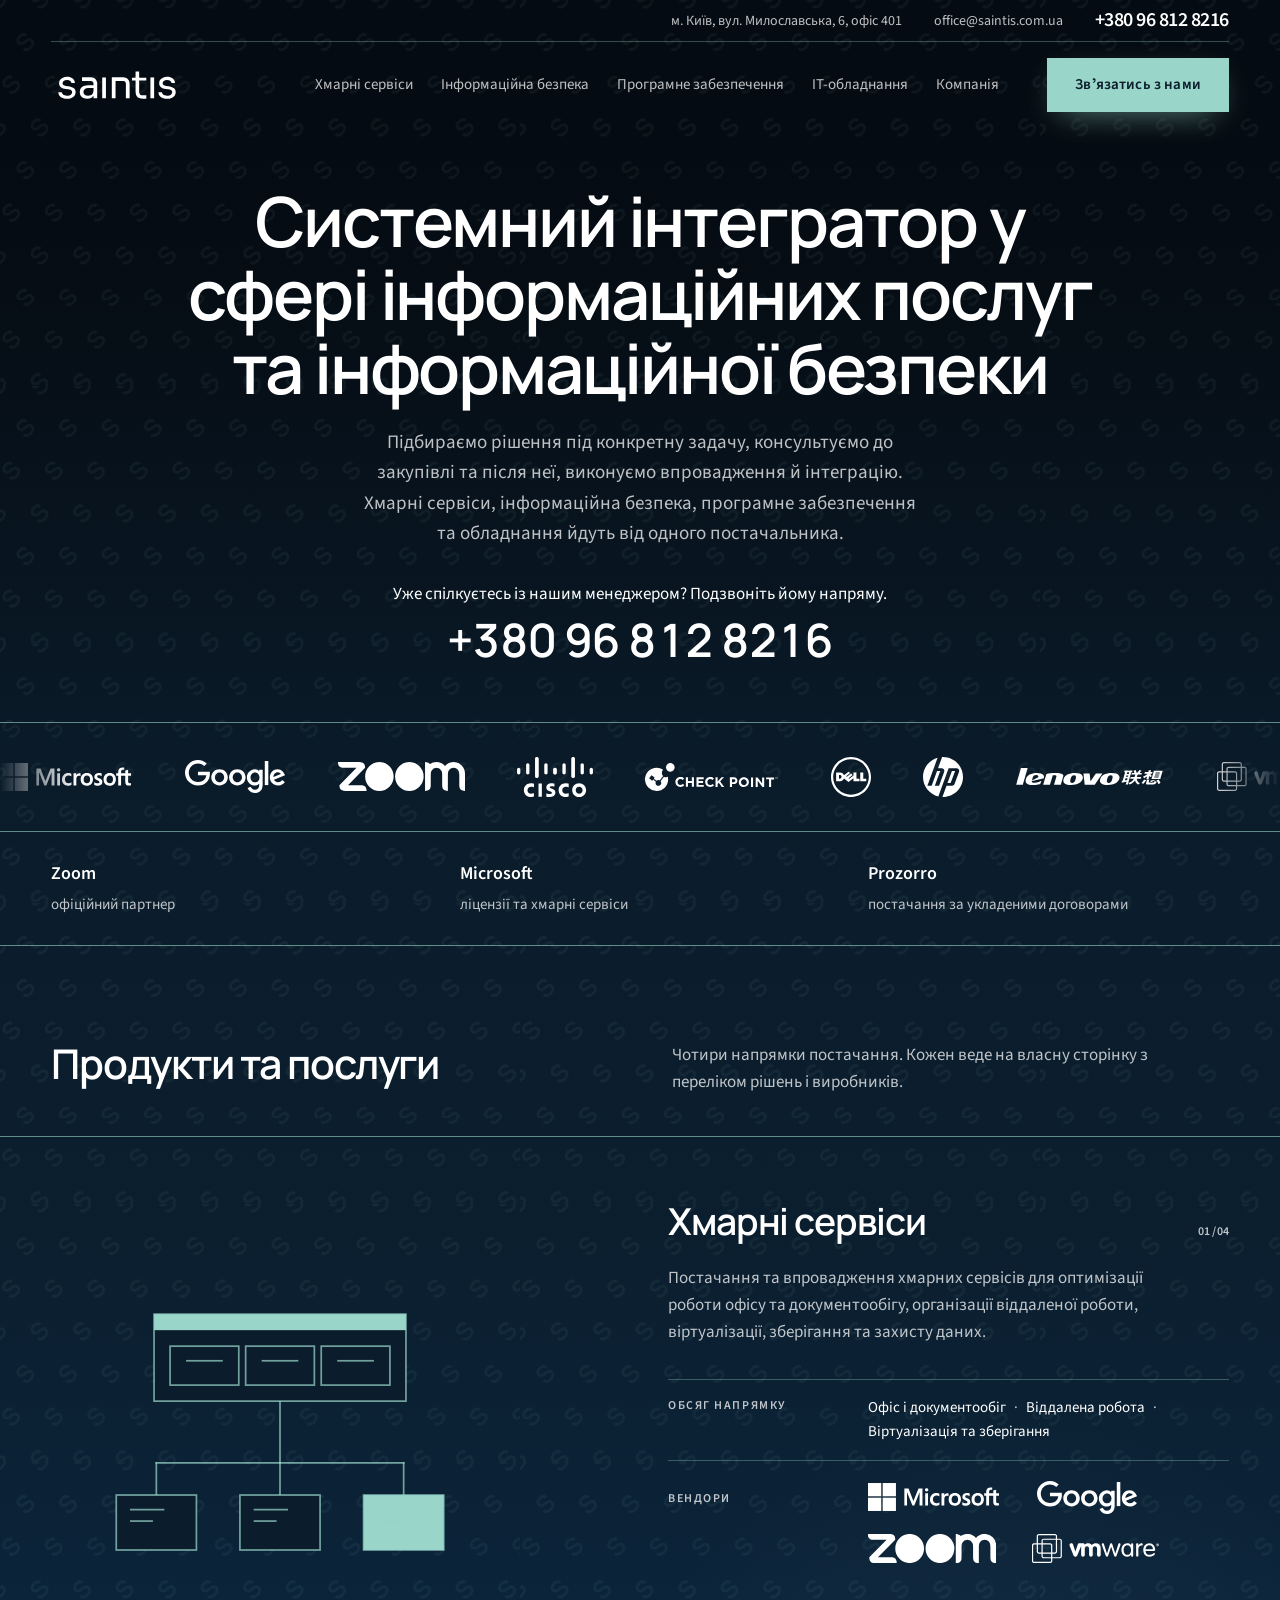
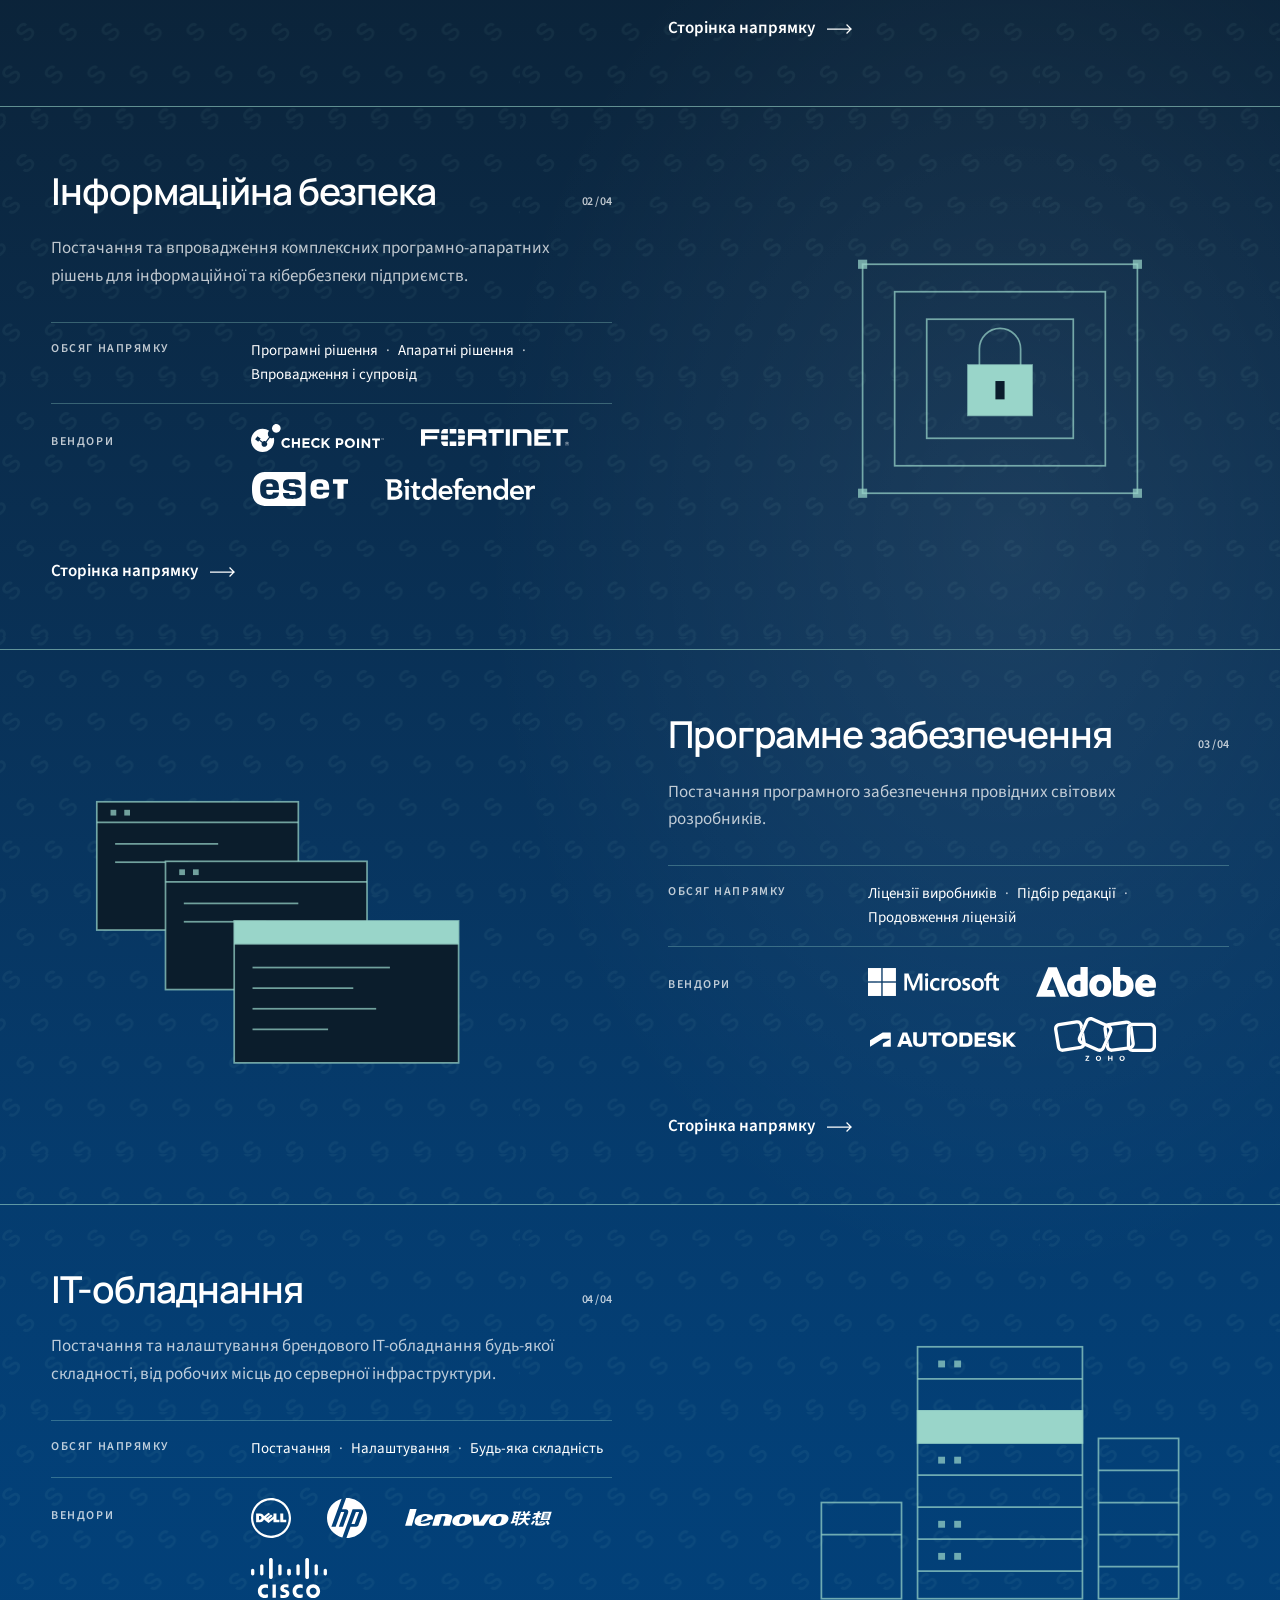
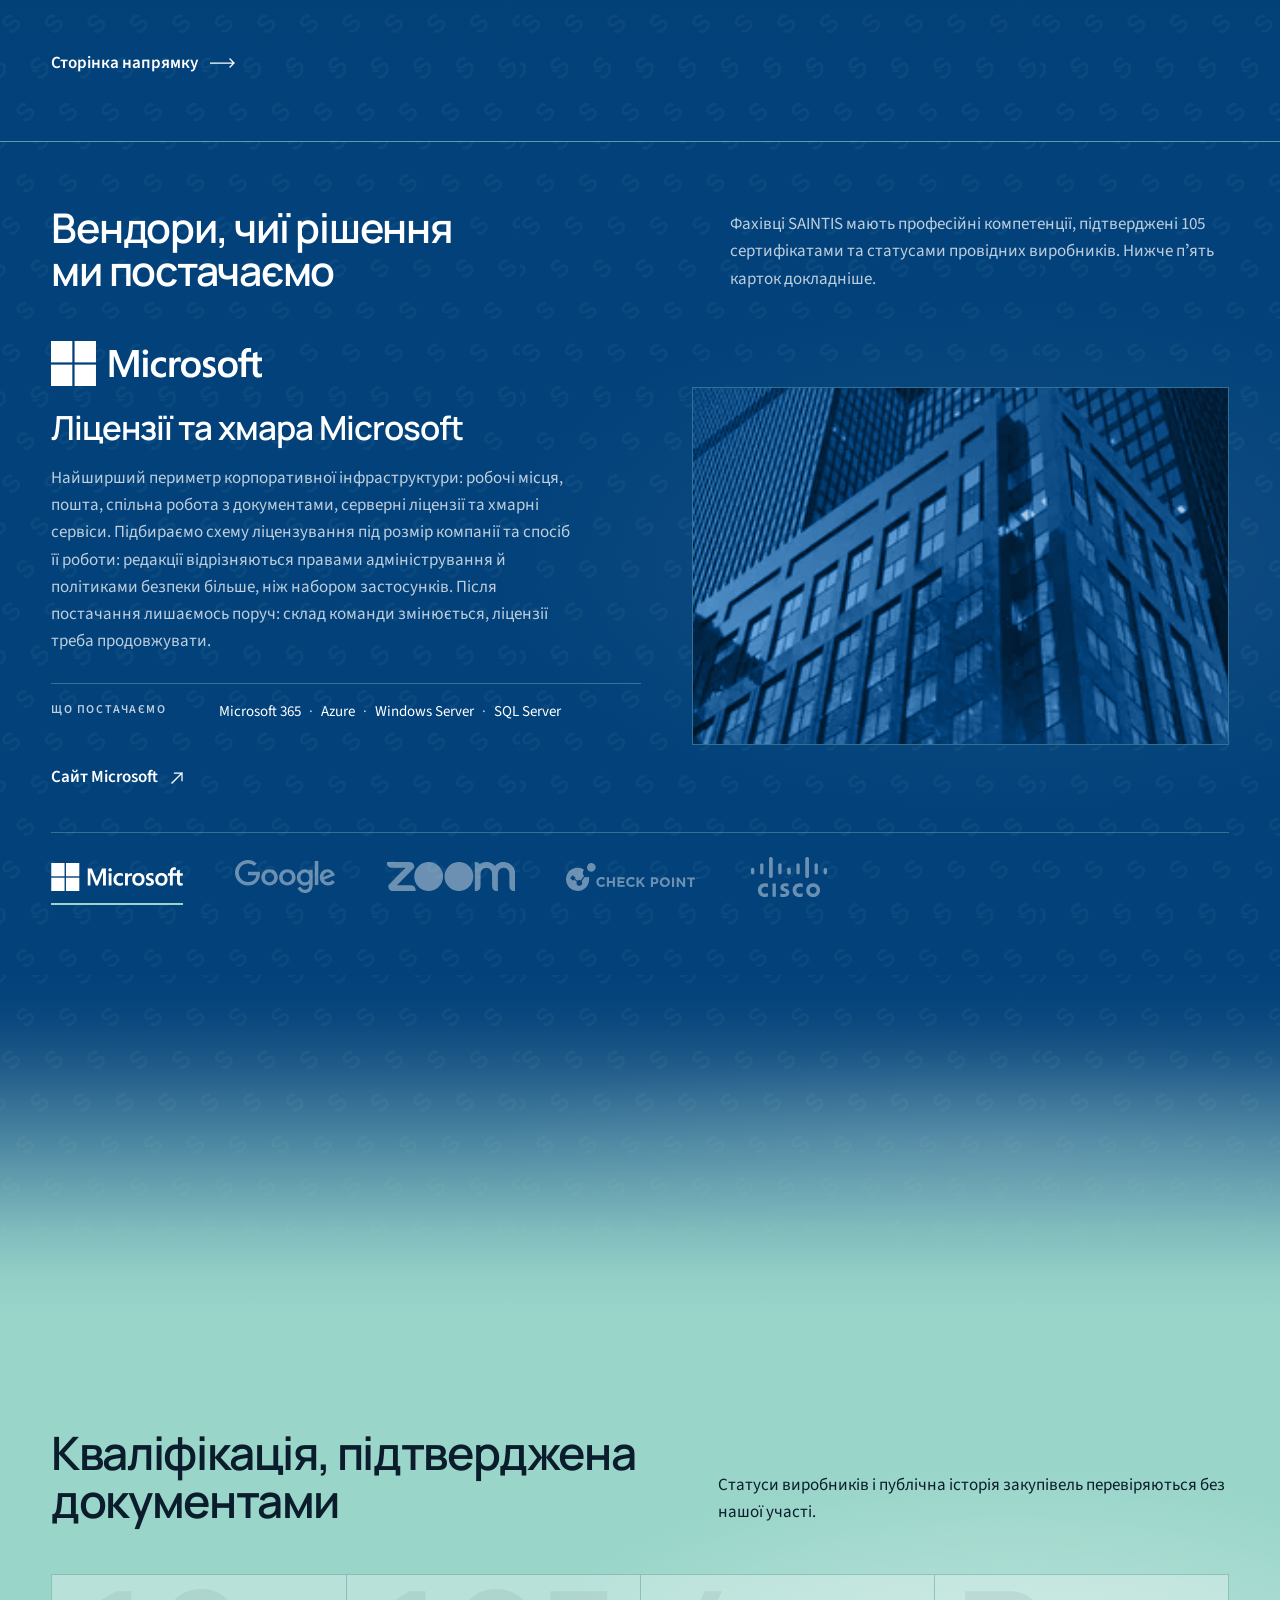
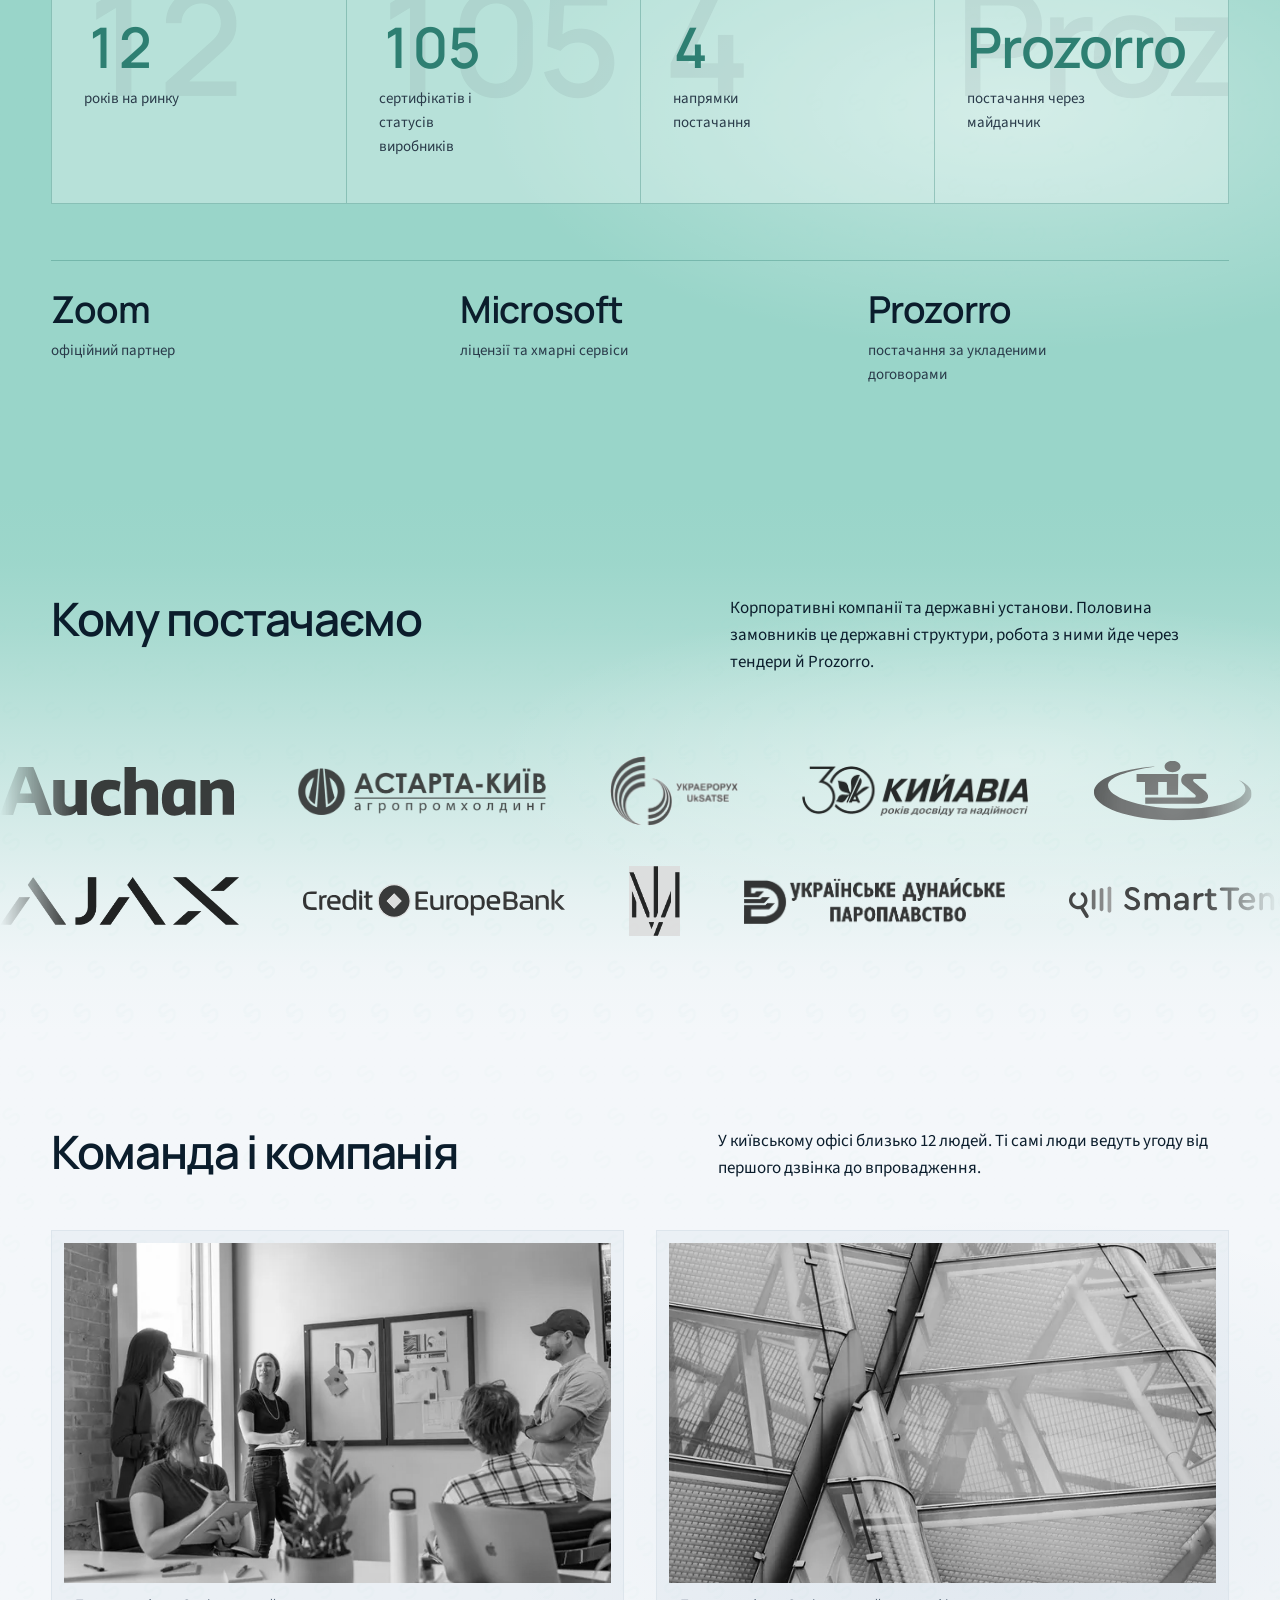
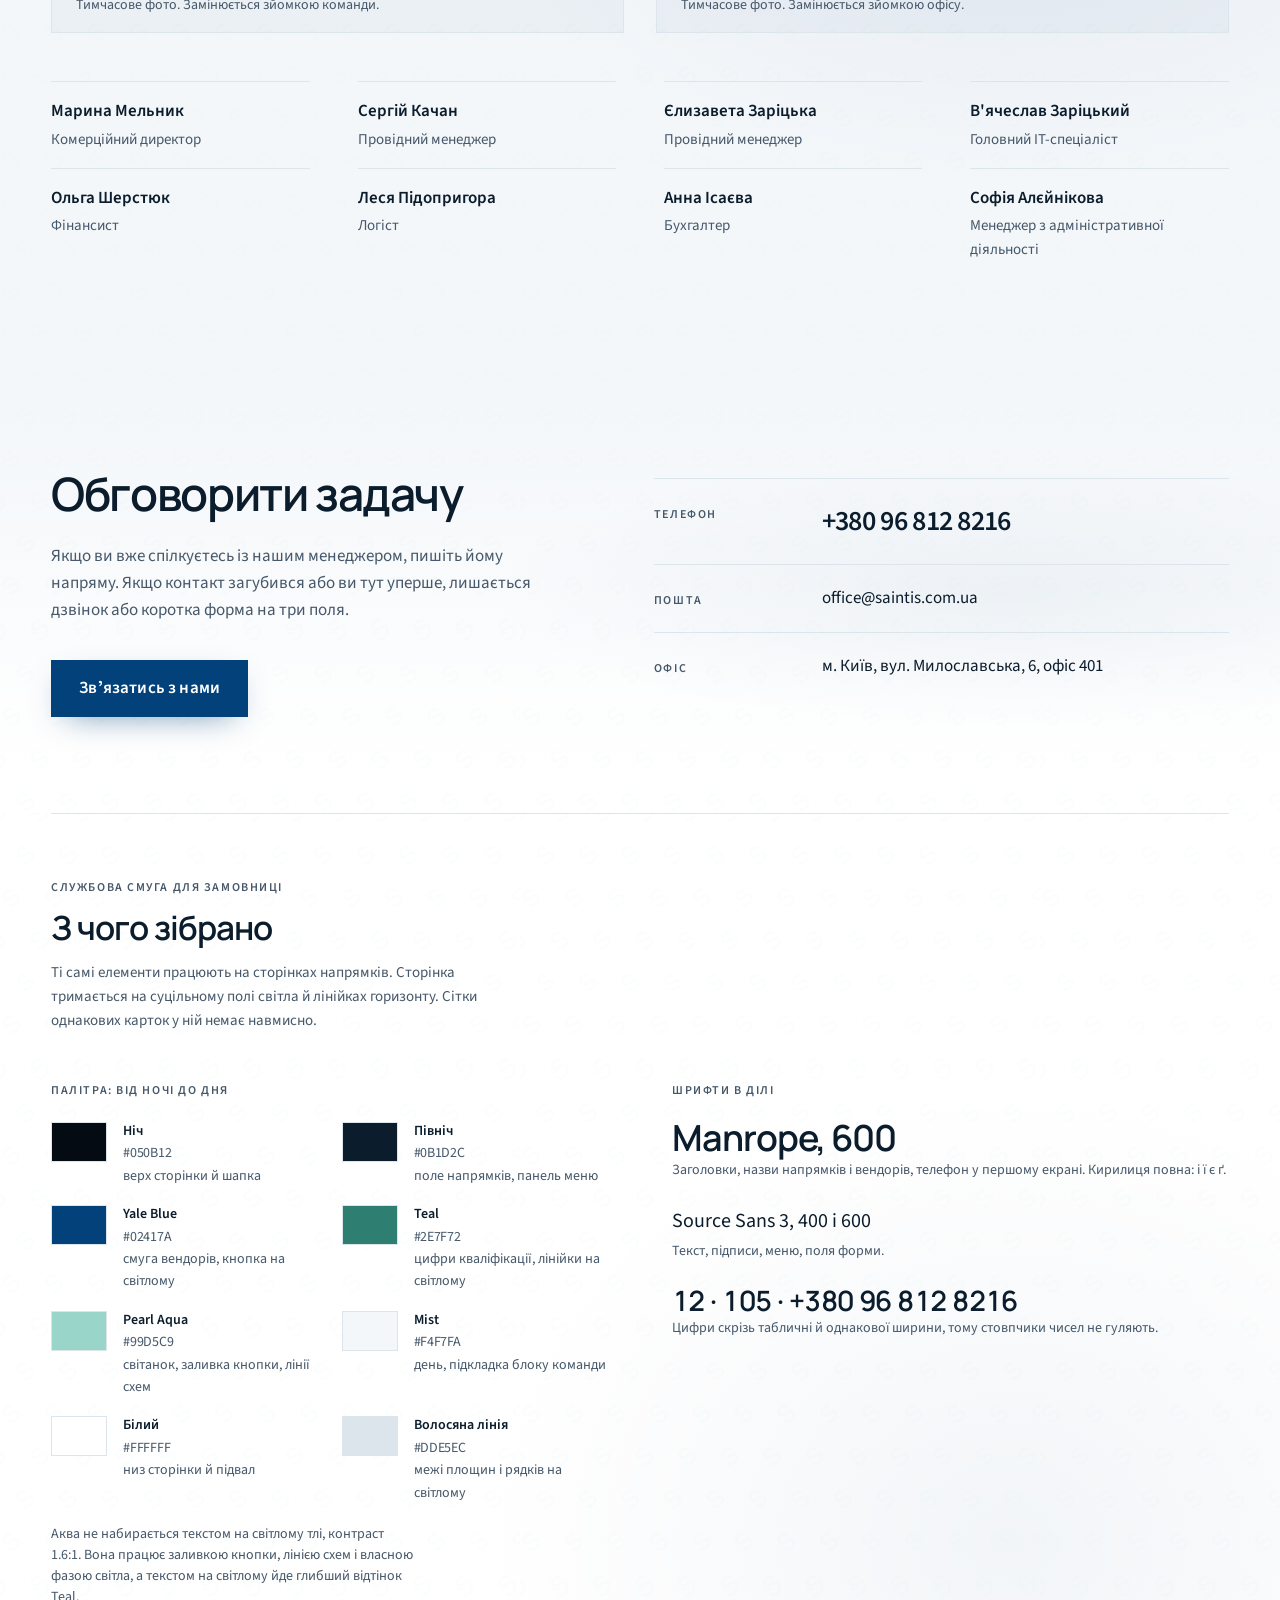
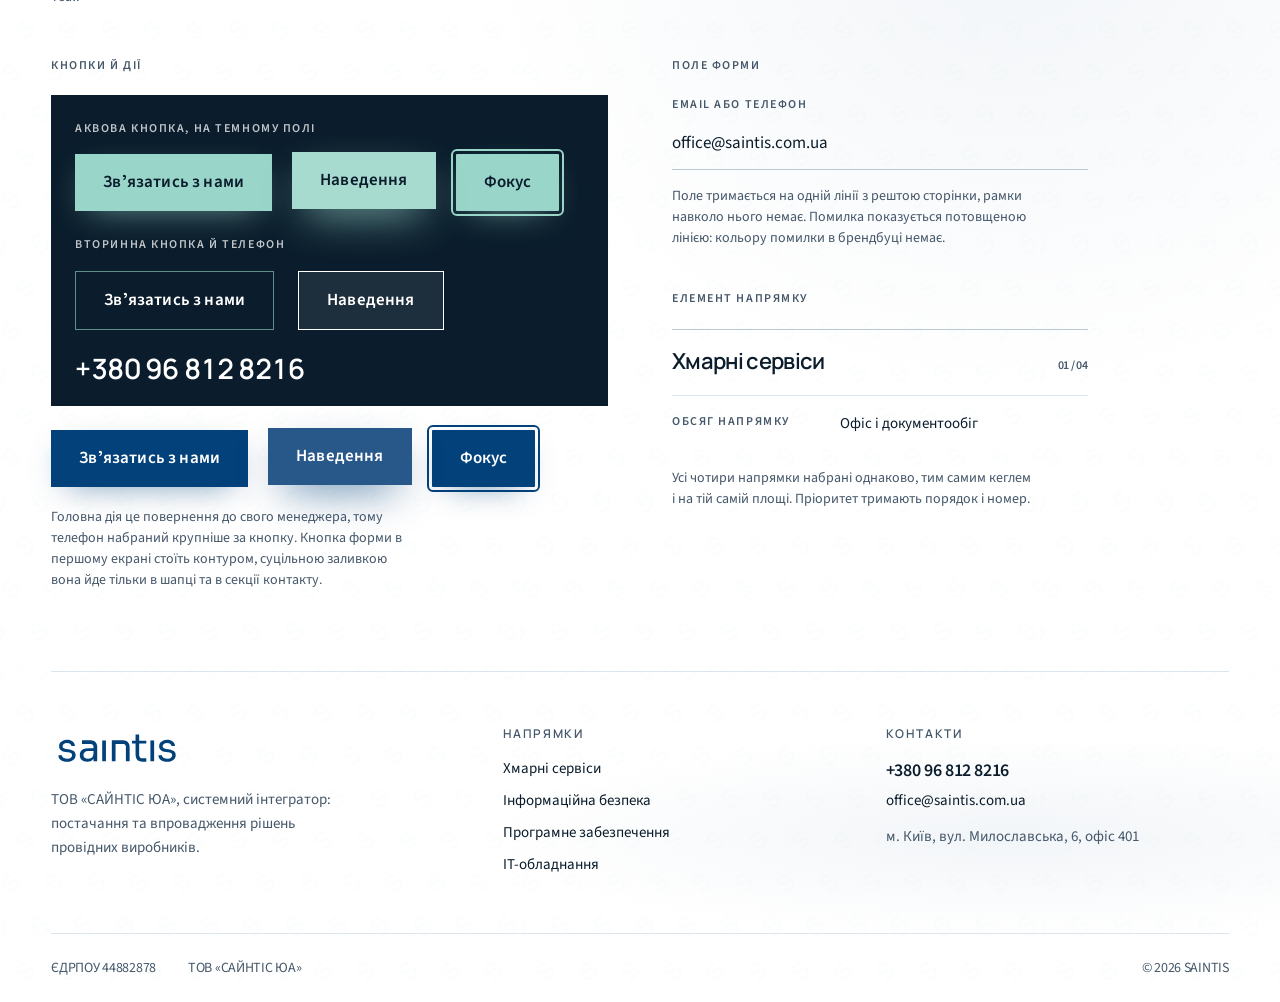
==== v10/index.html @ eee4a43c "Макети головної SAINTIS для узгодження Сторінка вибору /variants/ і три макети, на які вона посилаєт" ====
<!DOCTYPE html><html lang="uk"><head><meta charset="utf-8"><meta name="viewport" content="width=device-width, initial-scale=1"><meta name="robots" content="noindex" /><title>Системний інтегратор SAINTIS, Київ</title><meta name="description" content="ТОВ «САЙНТІС ЮА», Київ: хмарні сервіси, інформаційна безпека, програмне забезпечення та ІТ-обладнання. 12 років на ринку, 105 сертифікатів і статусів виробників."><link rel="icon" href="/_astro/icon-tile.CX155H_2.png"><meta property="og:title" content="Системний інтегратор SAINTIS, Київ"><meta property="og:description" content="ТОВ «САЙНТІС ЮА», Київ: хмарні сервіси, інформаційна безпека, програмне забезпечення та ІТ-обладнання. 12 років на ринку, 105 сертифікатів і статусів виробників."><meta property="og:locale" content="uk_UA"><link rel="preconnect" href="https://fonts.googleapis.com"><link rel="preconnect" href="https://fonts.gstatic.com" crossorigin><link rel="stylesheet" href="https://fonts.googleapis.com/css2?family=Manrope:wght@400;600&family=Source+Sans+3:wght@400;600&display=swap"><link rel="stylesheet" href="/_astro/global.0gzCQnPe.css"><link rel="stylesheet" href="/_astro/index.CVCF7SFf.css"></head><body><!--
      THESIS: A supplier page that is verified rather than sold to. One seamless
      light field runs night to day down the whole document; it refuses the
      centred SaaS hero, the icon-card grid and every section background.
      OWN-WORLD: Brandbook only. Yale Blue #02417A and Pearl Aqua #99D5C9 ramped
      through navy #0B1D2C, teal #2E7F72, mist #F4F7FA to white. Content may sit
      on a plane, a region of slightly different light edged by a hairline; no
      radii, no drop shadows, nothing floating above the field, never a grid of
      equal cards. Horizon rules and planes are the only structure; aqua carries
      text only on navy. Manrope display, Source Sans 3 text, tabular figures.
      STORY: A tender buyer arrives already suspicious, reads what the company is
      accredited for, sees four directions, and calls or writes.
      FIRST VIEWPORT: Contact strip, then logo/nav/CTA. Headline left in normal
      case; accreditations set as text lines right where a subheadline would sit.
      The night phase closes on a horizon rule carrying 12 / 105 / Київ.
      FORM: cyclorama-dawn, a dealt challenger chosen over assigned grounded
      candidate 5; seed key ab10434d.
      FINISH: unreviewed and undocumented is unfinished; this build ends with the finish review, the verdict, and DESIGN.md
    --><a href="#main" class="sr-only focus:not-sr-only focus:absolute focus:z-50 focus:m-4 focus:bg-aqua focus:px-4 focus:py-2 focus:text-night-1">Перейти до вмісту</a><header class="phase phase-dark relative z-50" style="--from:#050b12;--to:#050b12;--air:transparent"><div class="shell"><div class="flex flex-wrap items-center justify-end gap-x-8 gap-y-1 py-2 text-sm" style="border-bottom:1px solid var(--rule)"><span class="hidden text-[color:var(--dim)] sm:inline">м. Київ, вул. Милославська, 6, офіс 401</span><a href="mailto:office@saintis.com.ua" class="text-[color:var(--dim)] hover:text-white">office@saintis.com.ua</a><a href="tel:+380968128216" class="num text-[1.25rem] leading-tight font-semibold tracking-tight hover:text-aqua">+380 96 812 8216</a></div><div class="flex flex-wrap items-center gap-x-6 py-4"><a href="/" class="order-1 block w-[132px] shrink-0 text-white" aria-label="SAINTIS, на головну"><?xml version="1.0" encoding="utf-8"?>
<!-- Generator: Adobe Illustrator 23.1.0, SVG Export Plug-In . SVG Version: 6.00 Build 0)  -->
<svg version="1.1" id="Слой_1" xmlns="http://www.w3.org/2000/svg" xmlns:xlink="http://www.w3.org/1999/xlink" x="0px" y="0px"
	 viewBox="0 0 566.9 173.2" style="enable-background:new 0 0 566.9 173.2;" xml:space="preserve">
<style type="text/css">
	.st0{fill:currentColor;}
</style>
<g>
	<g>
		<path class="st0" d="M68.6,145.4c-11.7,0-20.7-2.5-27.1-7.5c-6.4-5-9.7-11.8-9.9-20.5h15c0.2,3.4,2,6.7,5.3,9.8
			c3.3,3.1,8.9,4.6,16.8,4.6c7.1,0,12.6-1.4,16.4-4.3c3.8-2.8,5.7-6.3,5.7-10.4c0-3.7-1.4-6.5-4.2-8.6c-2.8-2.1-7.3-3.4-13.5-4.1
			l-9.7-1c-8.5-0.9-15.4-3.4-20.7-7.6c-5.3-4.2-8-10-8-17.6c0-5.7,1.4-10.5,4.3-14.6c2.9-4.1,6.9-7.2,12-9.3C56,52,61.9,51,68.6,51
			c10,0,18.1,2.2,24.4,6.7c6.2,4.5,9.5,11.1,9.7,19.9h-15c-0.1-3.6-1.8-6.6-4.9-9.1s-7.9-3.8-14.1-3.8s-11,1.3-14.2,3.8
			c-3.2,2.6-4.8,5.8-4.8,9.7c0,3.3,1.1,6,3.4,8c2.3,2,6,3.3,11.3,3.8l9.7,1c9.6,1,17.2,3.6,23,7.9c5.8,4.3,8.7,10.3,8.7,18.1
			c0,5.6-1.6,10.5-4.8,14.8c-3.2,4.3-7.5,7.6-13.1,10S75.8,145.4,68.6,145.4z"/>
		<polygon class="st0" points="219.9,142.7 219.9,66.3 219.9,53.6 235.9,53.6 235.9,66.3 235.9,142.7 		"/>
		<path class="st0" d="M409.3,66.5v-12h-30.7v-27h-15.4v27h-15.4v12h15.4v46.7c0,7.9,1.3,14.2,3.9,18.8c2.6,4.6,6.3,7.9,11.2,9.8
			c4.8,1.9,10.6,2.8,17.3,2.8h13.7v-14.3h-15.7c-4.8,0-8.5-1.3-11.1-3.9c-2.6-2.6-3.9-6.3-3.9-11.1V66.5H409.3z"/>
		<path class="st0" d="M426.9,53.4v89.4h16V53.4H426.9z"/>
		<path class="st0" d="M498.4,145.4c-11.7,0-20.7-2.5-27.1-7.5c-6.4-5-9.7-11.8-9.9-20.5h15c0.2,3.4,2,6.7,5.3,9.8
			c3.3,3.1,8.9,4.6,16.8,4.6c7.1,0,12.6-1.4,16.4-4.3c3.8-2.8,5.7-6.3,5.7-10.4c0-3.7-1.4-6.5-4.2-8.6c-2.8-2.1-7.3-3.4-13.5-4.1
			l-9.7-1c-8.5-0.9-15.4-3.4-20.7-7.6c-5.3-4.2-8-10-8-17.6c0-5.7,1.4-10.5,4.3-14.6c2.9-4.1,6.9-7.2,12-9.3
			c5.1-2.2,11-3.3,17.7-3.3c10,0,18.1,2.2,24.4,6.7c6.2,4.5,9.5,11.1,9.7,19.9h-15c-0.1-3.6-1.8-6.6-4.9-9.1
			c-3.2-2.5-7.9-3.8-14.1-3.8c-6.2,0-11,1.3-14.2,3.8c-3.2,2.6-4.8,5.8-4.8,9.7c0,3.3,1.1,6,3.4,8c2.3,2,6,3.3,11.3,3.8l9.7,1
			c9.6,1,17.2,3.6,23,7.9c5.8,4.3,8.7,10.3,8.7,18.1c0,5.6-1.6,10.5-4.8,14.8c-3.2,4.3-7.5,7.6-13.1,10
			C512,144.2,505.6,145.4,498.4,145.4z"/>
		<path class="st0" d="M337.5,142.8L337.5,142.8l-15.9,0V79.9c0-0.4-0.1-0.7-0.1-1.1c-0.7-3-2-5.6-4-7.5c-0.1-0.1-0.2-0.2-0.3-0.3
			c-0.2-0.2-0.5-0.4-0.7-0.5c-1.7-1.1-3.8-1.8-6.1-1.8h-33.1v18.5c-0.1,0.7-0.1,1.5-0.1,2.3v53.2h-16V53.6h0l0,0c0,0,0.1,0,0.1,0
			v-0.7h26.5c5.3-0.1,9.6-0.2,10.5-0.2c2.3,0,4.5,0.1,6.5,0.2h5.7c14.9,0,27.1,12.1,27.1,27.1V84c0,0.8,0.1,1.5,0.1,2.4v56.4v0
			H337.5z"/>
		<path class="st0" d="M171.4,52.8h-38.2v15.9h38.2c6.1,0,11.1,5,11.1,11.1v7.4H160c-7.7,0-14.2,1.1-19.7,3.3
			c-5.5,2.2-9.6,5.4-12.4,9.6c-2.8,4.2-4.3,9.5-4.3,15.9c0,6.1,1.3,11.3,3.9,15.7c2.6,4.3,6.3,7.7,11.2,9.9
			c4.8,2.3,10.6,3.4,17.3,3.4c6.2,0,11.5-1.1,15.9-3.3c4.4-2.2,7.8-5.5,10.3-9.8c0.1-0.2,0.2-0.5,0.3-0.7v11.5h15.9V79.9
			C198.5,65,186.4,52.8,171.4,52.8z M182.5,109.7c-0.2,5.8-1.5,10.3-3.8,13.6c-2.3,3.3-5.1,5.6-8.6,7c-3.5,1.4-7.1,2.1-10.8,2.1
			c-6.4,0-11.4-1.5-14.8-4.5c-3.5-3-5.2-7-5.2-11.9c0-4.9,1.7-8.9,5.2-12c3.4-3.1,8.4-4.7,14.8-4.7h23.3v10.5L182.5,109.7z"/>
	</g>
</g>
</svg>
</a><nav class="navrow order-4 hidden basis-full pt-4 sm:block xl:order-2 xl:ml-auto xl:basis-auto xl:pt-0" aria-label="Основна навігація"><ul class="flex items-center gap-4 text-[0.9375rem] md:gap-7"><li><a href="/hmarni-servisy" class="whitespace-nowrap text-[color:var(--dim)] hover:text-white">Хмарні сервіси</a></li><li><a href="/informatsiina-bezpeka" class="whitespace-nowrap text-[color:var(--dim)] hover:text-white">Інформаційна безпека</a></li><li><a href="/programne-zabezpechennia" class="whitespace-nowrap text-[color:var(--dim)] hover:text-white">Програмне забезпечення</a></li><li><a href="/it-obladnannia" class="whitespace-nowrap text-[color:var(--dim)] hover:text-white">ІТ-обладнання</a></li><li><a href="/kompaniia" class="whitespace-nowrap text-[color:var(--dim)] hover:text-white">Компанія</a></li></ul></nav><button type="button" class="cta cta-aqua order-2 ml-auto hidden text-[0.9375rem] sm:inline-flex xl:order-3 xl:ml-6" data-open-request>Звʼязатись з нами</button><details class="menu order-3 ml-auto sm:hidden"><summary class="flex cursor-pointer list-none items-center gap-2.5 py-2 pl-3 font-semibold [&amp;::-webkit-details-marker]:hidden"><span class="menu-label">Меню</span><svg width="18" height="14" viewBox="0 0 18 14" fill="none" aria-hidden="true"><path class="menu-bar-1" d="M0 1.5h18" stroke="currentColor" stroke-width="1.5"></path><path class="menu-bar-2" d="M0 7h18" stroke="currentColor" stroke-width="1.5"></path><path class="menu-bar-3" d="M0 12.5h18" stroke="currentColor" stroke-width="1.5"></path></svg></summary><div class="menu-panel"><div class="horizon"></div><div class="shell"><ul><li><a href="/hmarni-servisy" class="rule-top block py-4 text-[1.0625rem] font-semibold hover:text-aqua">Хмарні сервіси</a></li><li><a href="/informatsiina-bezpeka" class="rule-top block py-4 text-[1.0625rem] font-semibold hover:text-aqua">Інформаційна безпека</a></li><li><a href="/programne-zabezpechennia" class="rule-top block py-4 text-[1.0625rem] font-semibold hover:text-aqua">Програмне забезпечення</a></li><li><a href="/it-obladnannia" class="rule-top block py-4 text-[1.0625rem] font-semibold hover:text-aqua">ІТ-обладнання</a></li><li><a href="/kompaniia" class="rule-top block py-4 text-[1.0625rem] font-semibold hover:text-aqua">Компанія</a></li></ul><div class="rule-top mt-2 flex flex-col gap-4 pt-6 pb-8"><button type="button" class="cta cta-aqua justify-center" data-open-request>Звʼязатись з нами</button><a href="tel:+380968128216" class="num text-center text-lg font-semibold">+380 96 812 8216</a></div></div></div></details></div></div></header><main id="main"><section class="phase phase-dark" style="--from:#050b12;--to:#0b1d2c;--air:transparent"><div class="shell"><div class="mx-auto max-w-[62rem] pt-12 pb-12 text-center md:pt-14 md:pb-14"><h1 class="text-[clamp(1.875rem,5.4vw,4.5rem)]">Системний інтегратор у сфері інформаційних послуг та інформаційної безпеки</h1><p class="mx-auto mt-6 max-w-[62ch] text-[1.0625rem] text-[color:var(--dim)] md:text-[1.1875rem]">Підбираємо рішення під конкретну задачу, консультуємо до закупівлі та після неї, виконуємо впровадження й інтеграцію. Хмарні сервіси, інформаційна безпека, програмне забезпечення та обладнання йдуть від одного постачальника.</p><div class="mt-8"><p class="text-[1.0625rem]">Уже спілкуєтесь із нашим менеджером? Подзвоніть йому напряму.</p><a href="tel:+380968128216" class="num display mt-2 inline-block text-[clamp(1.75rem,3.6vw,2.875rem)] hover:text-aqua">+380 96 812 8216</a></div></div></div><div><div class="horizon"></div><div class="strip py-7 md:py-8" style="--drift:265s;--strip-gap:3.25rem" aria-label="Вендори, з якими працюємо"><div class="strip-track"><div class="strip-group"><span class="logo" style="--src:url('/vendors/microsoft.svg');--h:28.1;--r:4.69" role="img" aria-label="Microsoft"></span><span class="logo" style="--src:url('/vendors/google.svg');--h:33.5;--r:3.04" role="img" aria-label="Google"></span><span class="logo" style="--src:url('/vendors/zoom.svg');--h:28.7;--r:4.45" role="img" aria-label="Zoom"></span><span class="logo" style="--src:url('/vendors/cisco.svg');--h:40;--r:1.9" role="img" aria-label="Cisco"></span><span class="logo" style="--src:url('/vendors/checkpoint.svg');--h:28;--r:4.76" role="img" aria-label="Check Point"></span><span class="logo" style="--src:url('/vendors/dell.svg');--h:40;--r:1" role="img" aria-label="Dell"></span><span class="logo" style="--src:url('/vendors/hp.svg');--h:40;--r:1" role="img" aria-label="HP"></span><span class="logo" style="--src:url('/vendors/lenovo.svg');--h:17.4;--r:8.62" role="img" aria-label="Lenovo"></span><span class="logo" style="--src:url('/vendors/vmware.svg');--h:28.9;--r:4.39" role="img" aria-label="VMware"></span><span class="logo" style="--src:url('/vendors/fortinet.svg');--h:17.2;--r:8.72" role="img" aria-label="Fortinet"></span><span class="logo" style="--src:url('/vendors/eset.svg');--h:34.5;--r:2.83" role="img" aria-label="ESET"></span><span class="logo" style="--src:url('/vendors/veeam.svg');--h:26.3;--r:5.58" role="img" aria-label="Veeam"></span><span class="logo" style="--src:url('/vendors/acronis.svg');--h:27.6;--r:4.92" role="img" aria-label="Acronis"></span><span class="logo" style="--src:url('/vendors/adobe.svg');--h:30;--r:4" role="img" aria-label="Adobe"></span><span class="logo" style="--src:url('/vendors/autodesk.svg');--h:15.4;--r:9.74" role="img" aria-label="Autodesk"></span><span class="logo" style="--src:url('/vendors/bitdefender.svg');--h:22;--r:6.81" role="img" aria-label="Bitdefender"></span><span class="logo" style="--src:url('/vendors/trellix.svg');--h:30;--r:3.99" role="img" aria-label="Trellix"></span><span class="logo" style="--src:url('/vendors/splunk.svg');--h:32.1;--r:3.37" role="img" aria-label="Splunk"></span><span class="logo" style="--src:url('/vendors/tenable.svg');--h:28.4;--r:4.57" role="img" aria-label="Tenable"></span><span class="logo" style="--src:url('/vendors/thales.svg');--h:17.8;--r:8.43" role="img" aria-label="Thales"></span><span class="logo" style="--src:url('/vendors/symantec.svg');--h:30.9;--r:3.71" role="img" aria-label="Symantec"></span><span class="logo" style="--src:url('/vendors/veritas.svg');--h:27.2;--r:5.1" role="img" aria-label="Veritas"></span><span class="logo" style="--src:url('/vendors/teamviewer.svg');--h:20.1;--r:7.46" role="img" aria-label="TeamViewer"></span><span class="logo" style="--src:url('/vendors/zoho.svg');--h:44;--r:2.33" role="img" aria-label="Zoho"></span><span class="logo" style="--src:url('/vendors/safetica.svg');--h:28.9;--r:4.38" role="img" aria-label="Safetica"></span><span class="logo" style="--src:url('/vendors/fudo.svg');--h:30.6;--r:3.81" role="img" aria-label="Fudo Security"></span><span class="logo" style="--src:url('/vendors/fidelis.svg');--h:39.9;--r:1.96" role="img" aria-label="Fidelis Cybersecurity"></span><span class="logo" style="--src:url('/vendors/watchguard.svg');--h:31.7;--r:3.48" role="img" aria-label="WatchGuard"></span><span class="logo" style="--src:url('/vendors/soti.svg');--h:29.4;--r:4.21" role="img" aria-label="SOTI"></span><span class="logo" style="--src:url('/vendors/gfi.svg');--h:20.1;--r:7.48" role="img" aria-label="GFI"></span><span class="logo" style="--src:url('/vendors/pipedrive.svg');--h:28.9;--r:4.4" role="img" aria-label="Pipedrive"></span><span class="logo" style="--src:url('/vendors/epson.svg');--h:29.6;--r:4.15" role="img" aria-label="Epson"></span><span class="logo" style="--src:url('/vendors/zimbra.png');--h:28.3;--r:4.61" role="img" aria-label="Zimbra"></span><span class="logo" style="--src:url('/vendors/h3c.png');--h:30.4;--r:3.87" role="img" aria-label="H3C"></span></div><div class="strip-group" aria-hidden="true"><span class="logo" style="--src:url('/vendors/microsoft.svg');--h:28.1;--r:4.69" role="img" aria-label="Microsoft"></span><span class="logo" style="--src:url('/vendors/google.svg');--h:33.5;--r:3.04" role="img" aria-label="Google"></span><span class="logo" style="--src:url('/vendors/zoom.svg');--h:28.7;--r:4.45" role="img" aria-label="Zoom"></span><span class="logo" style="--src:url('/vendors/cisco.svg');--h:40;--r:1.9" role="img" aria-label="Cisco"></span><span class="logo" style="--src:url('/vendors/checkpoint.svg');--h:28;--r:4.76" role="img" aria-label="Check Point"></span><span class="logo" style="--src:url('/vendors/dell.svg');--h:40;--r:1" role="img" aria-label="Dell"></span><span class="logo" style="--src:url('/vendors/hp.svg');--h:40;--r:1" role="img" aria-label="HP"></span><span class="logo" style="--src:url('/vendors/lenovo.svg');--h:17.4;--r:8.62" role="img" aria-label="Lenovo"></span><span class="logo" style="--src:url('/vendors/vmware.svg');--h:28.9;--r:4.39" role="img" aria-label="VMware"></span><span class="logo" style="--src:url('/vendors/fortinet.svg');--h:17.2;--r:8.72" role="img" aria-label="Fortinet"></span><span class="logo" style="--src:url('/vendors/eset.svg');--h:34.5;--r:2.83" role="img" aria-label="ESET"></span><span class="logo" style="--src:url('/vendors/veeam.svg');--h:26.3;--r:5.58" role="img" aria-label="Veeam"></span><span class="logo" style="--src:url('/vendors/acronis.svg');--h:27.6;--r:4.92" role="img" aria-label="Acronis"></span><span class="logo" style="--src:url('/vendors/adobe.svg');--h:30;--r:4" role="img" aria-label="Adobe"></span><span class="logo" style="--src:url('/vendors/autodesk.svg');--h:15.4;--r:9.74" role="img" aria-label="Autodesk"></span><span class="logo" style="--src:url('/vendors/bitdefender.svg');--h:22;--r:6.81" role="img" aria-label="Bitdefender"></span><span class="logo" style="--src:url('/vendors/trellix.svg');--h:30;--r:3.99" role="img" aria-label="Trellix"></span><span class="logo" style="--src:url('/vendors/splunk.svg');--h:32.1;--r:3.37" role="img" aria-label="Splunk"></span><span class="logo" style="--src:url('/vendors/tenable.svg');--h:28.4;--r:4.57" role="img" aria-label="Tenable"></span><span class="logo" style="--src:url('/vendors/thales.svg');--h:17.8;--r:8.43" role="img" aria-label="Thales"></span><span class="logo" style="--src:url('/vendors/symantec.svg');--h:30.9;--r:3.71" role="img" aria-label="Symantec"></span><span class="logo" style="--src:url('/vendors/veritas.svg');--h:27.2;--r:5.1" role="img" aria-label="Veritas"></span><span class="logo" style="--src:url('/vendors/teamviewer.svg');--h:20.1;--r:7.46" role="img" aria-label="TeamViewer"></span><span class="logo" style="--src:url('/vendors/zoho.svg');--h:44;--r:2.33" role="img" aria-label="Zoho"></span><span class="logo" style="--src:url('/vendors/safetica.svg');--h:28.9;--r:4.38" role="img" aria-label="Safetica"></span><span class="logo" style="--src:url('/vendors/fudo.svg');--h:30.6;--r:3.81" role="img" aria-label="Fudo Security"></span><span class="logo" style="--src:url('/vendors/fidelis.svg');--h:39.9;--r:1.96" role="img" aria-label="Fidelis Cybersecurity"></span><span class="logo" style="--src:url('/vendors/watchguard.svg');--h:31.7;--r:3.48" role="img" aria-label="WatchGuard"></span><span class="logo" style="--src:url('/vendors/soti.svg');--h:29.4;--r:4.21" role="img" aria-label="SOTI"></span><span class="logo" style="--src:url('/vendors/gfi.svg');--h:20.1;--r:7.48" role="img" aria-label="GFI"></span><span class="logo" style="--src:url('/vendors/pipedrive.svg');--h:28.9;--r:4.4" role="img" aria-label="Pipedrive"></span><span class="logo" style="--src:url('/vendors/epson.svg');--h:29.6;--r:4.15" role="img" aria-label="Epson"></span><span class="logo" style="--src:url('/vendors/zimbra.png');--h:28.3;--r:4.61" role="img" aria-label="Zimbra"></span><span class="logo" style="--src:url('/vendors/h3c.png');--h:30.4;--r:3.87" role="img" aria-label="H3C"></span></div></div></div></div><div><div class="horizon"></div><div class="shell"><ul class="grid gap-x-12 sm:grid-cols-3"><li class="rule-top flex flex-col gap-1 py-6 sm:border-t-0 sm:py-7"><span class="text-[1.125rem] font-semibold">Zoom</span><span class="text-[0.9375rem] text-[color:var(--dim)]">офіційний партнер</span></li><li class="rule-top flex flex-col gap-1 py-6 sm:border-t-0 sm:py-7"><span class="text-[1.125rem] font-semibold">Microsoft</span><span class="text-[0.9375rem] text-[color:var(--dim)]">ліцензії та хмарні сервіси</span></li><li class="rule-top flex flex-col gap-1 py-6 sm:border-t-0 sm:py-7"><span class="text-[1.125rem] font-semibold">Prozorro</span><span class="text-[0.9375rem] text-[color:var(--dim)]">постачання за укладеними договорами</span></li></ul></div><div class="horizon"></div></div></section><section class="phase phase-dark" style="--from:#0b1d2c;--to:#02417a" aria-labelledby="napriamky"><div class="shell pt-16 pb-6 md:pt-24 md:pb-10"><div class="grid gap-x-16 gap-y-5 lg:grid-cols-[1fr_1fr]"><h2 id="napriamky" class="text-[clamp(1.75rem,3.2vw,2.75rem)]">Продукти та послуги</h2><p class="measure text-[color:var(--dim)] lg:self-end">Чотири напрямки постачання. Кожен веде на власну сторінку з переліком рішень і виробників.</p></div></div><div class="horizon"></div><article class="dir-row"><div class="shell"><div class="grid items-center gap-x-14 gap-y-10 py-12 md:grid-cols-12 md:py-16"><figure class="dir-art md:col-span-5 md:col-start-1"><div class="mx-auto max-w-[460px] [&amp;&gt;svg]:h-auto [&amp;&gt;svg]:w-full"><svg viewBox="0 0 400 300" fill="none" xmlns="http://www.w3.org/2000/svg" role="img" aria-label="Схема: хмарна платформа і підключені до неї майданчики">
      <g stroke="var(--art-line)" stroke-width="1.5" stroke-linecap="square">
        <path d="M200 132V186"/>
        <path d="M92 186H308"/>
        <path d="M92 186v28M200 186v28M308 186v28"/>
      </g>
      <rect x="90" y="56" width="220" height="76" fill="var(--art-panel)"/>
      <rect x="90" y="56" width="220" height="14" fill="var(--art-mark)"/>
      <g fill="var(--art-panel)" stroke="var(--art-line)" stroke-width="1.5">
        <rect x="104" y="84" width="60" height="34"/>
        <rect x="170" y="84" width="60" height="34"/>
        <rect x="236" y="84" width="60" height="34"/>
      </g>
      <rect x="90" y="56" width="220" height="76" stroke="var(--art-line)" stroke-width="1.5"/>
      <g fill="var(--art-panel)" stroke="var(--art-line)" stroke-width="1.5">
        <rect x="57" y="214" width="70" height="48"/>
        <rect x="165" y="214" width="70" height="48"/>
      </g>
      <rect x="273" y="214" width="70" height="48" fill="var(--art-mark)"/>
      <rect x="273" y="214" width="70" height="48" stroke="var(--art-line)" stroke-width="1.5"/>
      <g fill="var(--art-line)">
        <rect x="69" y="226" width="30" height="1.5"/><rect x="69" y="236" width="20" height="1.5"/>
        <rect x="177" y="226" width="30" height="1.5"/><rect x="177" y="236" width="20" height="1.5"/>
        <rect x="285" y="226" width="30" height="1.5"/><rect x="285" y="236" width="20" height="1.5"/>
        <rect x="118" y="96" width="32" height="1.5"/>
        <rect x="184" y="96" width="32" height="1.5"/>
        <rect x="250" y="96" width="32" height="1.5"/>
      </g>
    </svg></div></figure><div class="dir-copy md:col-span-6 md:col-start-7"><div class="flex items-baseline justify-between gap-6"><h3 class="text-[clamp(1.5rem,2.9vw,2.375rem)]">Хмарні сервіси</h3><span class="num label shrink-0">01 / 04</span></div><p class="measure mt-6 text-[color:var(--dim)]">Постачання та впровадження хмарних сервісів для оптимізації роботи офісу та документообігу, організації віддаленої роботи, віртуалізації, зберігання та захисту даних.</p><dl class="mt-8 text-[0.9375rem]"><div class="rule-top grid gap-x-6 gap-y-1 py-4 sm:grid-cols-[11rem_1fr]"><dt class="label">Обсяг напрямку</dt><dd class="flex flex-wrap items-baseline gap-x-2"><span>Офіс і документообіг</span><span class="text-[color:var(--dim)]" aria-hidden="true">·</span><span>Віддалена робота</span><span class="text-[color:var(--dim)]" aria-hidden="true">·</span><span>Віртуалізація та зберігання</span></dd></div><div class="rule-top grid gap-x-6 gap-y-4 py-5 sm:grid-cols-[11rem_1fr]"><dt class="label sm:pt-2">Вендори</dt><dd class="flex flex-wrap items-center gap-x-9 gap-y-5"><span class="logo" style="--src:url('/vendors/microsoft.svg');--h:28.1;--r:4.69" role="img" aria-label="Microsoft"></span><span class="logo" style="--src:url('/vendors/google.svg');--h:33.5;--r:3.04" role="img" aria-label="Google"></span><span class="logo" style="--src:url('/vendors/zoom.svg');--h:28.7;--r:4.45" role="img" aria-label="Zoom"></span><span class="logo" style="--src:url('/vendors/vmware.svg');--h:28.9;--r:4.39" role="img" aria-label="VMware"></span></dd></div></dl><a href="/hmarni-servisy" class="arrow-link mt-8 inline-flex items-center gap-3 font-semibold hover:text-aqua">Сторінка напрямку<svg width="26" height="10" viewBox="0 0 26 10" fill="none" aria-hidden="true"><path d="M0 5h24M20 1l4 4-4 4" stroke="currentColor" stroke-width="1.25" stroke-linecap="square"></path></svg></a></div></div></div></article><div class="horizon"></div><article class="dir-row"><div class="shell"><div class="grid items-center gap-x-14 gap-y-10 py-12 md:grid-cols-12 md:py-16"><div class="dir-copy md:col-span-6 md:col-start-1"><div class="flex items-baseline justify-between gap-6"><h3 class="text-[clamp(1.5rem,2.9vw,2.375rem)]">Інформаційна безпека</h3><span class="num label shrink-0">02 / 04</span></div><p class="measure mt-6 text-[color:var(--dim)]">Постачання та впровадження комплексних програмно-апаратних рішень для інформаційної та кібербезпеки підприємств.</p><dl class="mt-8 text-[0.9375rem]"><div class="rule-top grid gap-x-6 gap-y-1 py-4 sm:grid-cols-[11rem_1fr]"><dt class="label">Обсяг напрямку</dt><dd class="flex flex-wrap items-baseline gap-x-2"><span>Програмні рішення</span><span class="text-[color:var(--dim)]" aria-hidden="true">·</span><span>Апаратні рішення</span><span class="text-[color:var(--dim)]" aria-hidden="true">·</span><span>Впровадження і супровід</span></dd></div><div class="rule-top grid gap-x-6 gap-y-4 py-5 sm:grid-cols-[11rem_1fr]"><dt class="label sm:pt-2">Вендори</dt><dd class="flex flex-wrap items-center gap-x-9 gap-y-5"><span class="logo" style="--src:url('/vendors/checkpoint.svg');--h:28;--r:4.76" role="img" aria-label="Check Point"></span><span class="logo" style="--src:url('/vendors/fortinet.svg');--h:17.2;--r:8.72" role="img" aria-label="Fortinet"></span><span class="logo" style="--src:url('/vendors/eset.svg');--h:34.5;--r:2.83" role="img" aria-label="ESET"></span><span class="logo" style="--src:url('/vendors/bitdefender.svg');--h:22;--r:6.81" role="img" aria-label="Bitdefender"></span></dd></div></dl><a href="/informatsiina-bezpeka" class="arrow-link mt-8 inline-flex items-center gap-3 font-semibold hover:text-aqua">Сторінка напрямку<svg width="26" height="10" viewBox="0 0 26 10" fill="none" aria-hidden="true"><path d="M0 5h24M20 1l4 4-4 4" stroke="currentColor" stroke-width="1.25" stroke-linecap="square"></path></svg></a></div><figure class="dir-art md:col-span-5 md:col-start-8"><div class="mx-auto max-w-[460px] [&amp;&gt;svg]:h-auto [&amp;&gt;svg]:w-full"><svg viewBox="0 0 400 300" fill="none" xmlns="http://www.w3.org/2000/svg" role="img" aria-label="Схема: багаторівневий захист периметра підприємства">
      <g stroke="var(--art-line)" stroke-width="1.5">
        <rect x="80" y="50" width="240" height="200"/>
        <rect x="108" y="74" width="184" height="152"/>
        <rect x="136" y="98" width="128" height="104"/>
        <path d="M182 138v-14a18 18 0 0136 0v14"/>
      </g>
      <rect x="172" y="138" width="56" height="44" fill="var(--art-mark)"/>
      <rect x="172" y="138" width="56" height="44" stroke="var(--art-line)" stroke-width="1.5"/>
      <rect x="196" y="152" width="8" height="16" fill="var(--art-panel)"/>
      <g fill="var(--art-line)">
        <rect x="76" y="46" width="8" height="8"/><rect x="316" y="46" width="8" height="8"/>
        <rect x="76" y="246" width="8" height="8"/><rect x="316" y="246" width="8" height="8"/>
      </g>
    </svg></div></figure></div></div></article><div class="horizon"></div><article class="dir-row"><div class="shell"><div class="grid items-center gap-x-14 gap-y-10 py-12 md:grid-cols-12 md:py-16"><figure class="dir-art md:col-span-5 md:col-start-1"><div class="mx-auto max-w-[460px] [&amp;&gt;svg]:h-auto [&amp;&gt;svg]:w-full"><svg viewBox="0 0 400 300" fill="none" xmlns="http://www.w3.org/2000/svg" role="img" aria-label="Схема: стек прикладних систем підприємства">
      <rect x="40" y="40" width="176" height="112" fill="var(--art-panel)"/>
      <rect x="40" y="40" width="176" height="112" stroke="var(--art-line)" stroke-width="1.5"/>
      <path d="M40 58h176" stroke="var(--art-line)" stroke-width="1.5"/>
      <g fill="var(--art-line)">
        <rect x="52" y="47" width="5" height="5"/><rect x="64" y="47" width="5" height="5"/>
        <rect x="56" y="76" width="90" height="1.5"/>
        <rect x="56" y="92" width="64" height="1.5"/>
      </g>
      <rect x="100" y="92" width="176" height="112" fill="var(--art-panel)"/>
      <rect x="100" y="92" width="176" height="112" stroke="var(--art-line)" stroke-width="1.5"/>
      <path d="M100 110h176" stroke="var(--art-line)" stroke-width="1.5"/>
      <g fill="var(--art-line)">
        <rect x="112" y="99" width="5" height="5"/><rect x="124" y="99" width="5" height="5"/>
        <rect x="116" y="128" width="100" height="1.5"/>
        <rect x="116" y="144" width="72" height="1.5"/>
      </g>
      <rect x="160" y="144" width="196" height="124" fill="var(--art-panel)"/>
      <rect x="160" y="144" width="196" height="20" fill="var(--art-mark)"/>
      <rect x="160" y="144" width="196" height="124" stroke="var(--art-line)" stroke-width="1.5"/>
      <path d="M160 164h196" stroke="var(--art-line)" stroke-width="1.5"/>
      <g fill="var(--art-line)">
        <rect x="176" y="184" width="120" height="1.5"/>
        <rect x="176" y="202" width="88" height="1.5"/>
        <rect x="176" y="220" width="108" height="1.5"/>
        <rect x="176" y="238" width="66" height="1.5"/>
      </g>
    </svg></div></figure><div class="dir-copy md:col-span-6 md:col-start-7"><div class="flex items-baseline justify-between gap-6"><h3 class="text-[clamp(1.5rem,2.9vw,2.375rem)]">Програмне забезпечення</h3><span class="num label shrink-0">03 / 04</span></div><p class="measure mt-6 text-[color:var(--dim)]">Постачання програмного забезпечення провідних світових розробників.</p><dl class="mt-8 text-[0.9375rem]"><div class="rule-top grid gap-x-6 gap-y-1 py-4 sm:grid-cols-[11rem_1fr]"><dt class="label">Обсяг напрямку</dt><dd class="flex flex-wrap items-baseline gap-x-2"><span>Ліцензії виробників</span><span class="text-[color:var(--dim)]" aria-hidden="true">·</span><span>Підбір редакції</span><span class="text-[color:var(--dim)]" aria-hidden="true">·</span><span>Продовження ліцензій</span></dd></div><div class="rule-top grid gap-x-6 gap-y-4 py-5 sm:grid-cols-[11rem_1fr]"><dt class="label sm:pt-2">Вендори</dt><dd class="flex flex-wrap items-center gap-x-9 gap-y-5"><span class="logo" style="--src:url('/vendors/microsoft.svg');--h:28.1;--r:4.69" role="img" aria-label="Microsoft"></span><span class="logo" style="--src:url('/vendors/adobe.svg');--h:30;--r:4" role="img" aria-label="Adobe"></span><span class="logo" style="--src:url('/vendors/autodesk.svg');--h:15.4;--r:9.74" role="img" aria-label="Autodesk"></span><span class="logo" style="--src:url('/vendors/zoho.svg');--h:44;--r:2.33" role="img" aria-label="Zoho"></span></dd></div></dl><a href="/programne-zabezpechennia" class="arrow-link mt-8 inline-flex items-center gap-3 font-semibold hover:text-aqua">Сторінка напрямку<svg width="26" height="10" viewBox="0 0 26 10" fill="none" aria-hidden="true"><path d="M0 5h24M20 1l4 4-4 4" stroke="currentColor" stroke-width="1.25" stroke-linecap="square"></path></svg></a></div></div></div></article><div class="horizon"></div><article class="dir-row"><div class="shell"><div class="grid items-center gap-x-14 gap-y-10 py-12 md:grid-cols-12 md:py-16"><div class="dir-copy md:col-span-6 md:col-start-1"><div class="flex items-baseline justify-between gap-6"><h3 class="text-[clamp(1.5rem,2.9vw,2.375rem)]">ІТ-обладнання</h3><span class="num label shrink-0">04 / 04</span></div><p class="measure mt-6 text-[color:var(--dim)]">Постачання та налаштування брендового ІТ-обладнання будь-якої складності, від робочих місць до серверної інфраструктури.</p><dl class="mt-8 text-[0.9375rem]"><div class="rule-top grid gap-x-6 gap-y-1 py-4 sm:grid-cols-[11rem_1fr]"><dt class="label">Обсяг напрямку</dt><dd class="flex flex-wrap items-baseline gap-x-2"><span>Постачання</span><span class="text-[color:var(--dim)]" aria-hidden="true">·</span><span>Налаштування</span><span class="text-[color:var(--dim)]" aria-hidden="true">·</span><span>Будь-яка складність</span></dd></div><div class="rule-top grid gap-x-6 gap-y-4 py-5 sm:grid-cols-[11rem_1fr]"><dt class="label sm:pt-2">Вендори</dt><dd class="flex flex-wrap items-center gap-x-9 gap-y-5"><span class="logo" style="--src:url('/vendors/dell.svg');--h:40;--r:1" role="img" aria-label="Dell"></span><span class="logo" style="--src:url('/vendors/hp.svg');--h:40;--r:1" role="img" aria-label="HP"></span><span class="logo" style="--src:url('/vendors/lenovo.svg');--h:17.4;--r:8.62" role="img" aria-label="Lenovo"></span><span class="logo" style="--src:url('/vendors/cisco.svg');--h:40;--r:1.9" role="img" aria-label="Cisco"></span></dd></div></dl><a href="/it-obladnannia" class="arrow-link mt-8 inline-flex items-center gap-3 font-semibold hover:text-aqua">Сторінка напрямку<svg width="26" height="10" viewBox="0 0 26 10" fill="none" aria-hidden="true"><path d="M0 5h24M20 1l4 4-4 4" stroke="currentColor" stroke-width="1.25" stroke-linecap="square"></path></svg></a></div><figure class="dir-art md:col-span-5 md:col-start-8"><div class="mx-auto max-w-[460px] [&amp;&gt;svg]:h-auto [&amp;&gt;svg]:w-full"><svg viewBox="0 0 400 300" fill="none" xmlns="http://www.w3.org/2000/svg" role="img" aria-label="Схема: серверна стійка, комутаційна шафа і робоче місце">
      <g stroke="var(--art-line)" stroke-width="1.5">
        <rect x="128" y="40" width="144" height="220"/>
        <path d="M128 68h144M128 96h144M128 124h144M128 152h144M128 180h144M128 208h144M128 236h144"/>
        <rect x="286" y="120" width="70" height="140"/>
        <path d="M286 148h70M286 176h70M286 204h70M286 232h70"/>
        <rect x="44" y="176" width="70" height="84"/>
        <path d="M44 204h70"/>
      </g>
      <rect x="128" y="96" width="144" height="28" fill="var(--art-mark)"/>
      <rect x="128" y="96" width="144" height="28" stroke="var(--art-line)" stroke-width="1.5"/>
      <g fill="var(--art-line)">
        <rect x="146" y="52" width="6" height="6"/><rect x="160" y="52" width="6" height="6"/>
        <rect x="146" y="136" width="6" height="6"/><rect x="160" y="136" width="6" height="6"/>
        <rect x="146" y="192" width="6" height="6"/><rect x="160" y="192" width="6" height="6"/>
        <rect x="146" y="220" width="6" height="6"/><rect x="160" y="220" width="6" height="6"/>
      </g>
    </svg></div></figure></div></div></article></section><section id="vendory" class="phase phase-dark" style="--from:#02417a;--to:#02417a" aria-labelledby="vendory-title"><div class="horizon"></div><div class="shell py-12 md:py-16"><div class="grid gap-x-20 gap-y-5 lg:grid-cols-[1.2fr_1fr]"><h2 id="vendory-title" class="text-[clamp(1.75rem,3.2vw,2.75rem)]">Вендори, чиї рішення ми постачаємо</h2><p class="measure text-[color:var(--dim)] lg:self-end">Фахівці SAINTIS мають професійні компетенції, підтверджені 105 сертифікатами та статусами провідних виробників. Нижче пʼять карток докладніше.</p></div><fieldset class="vendor-stage mt-10 md:mt-12"><legend class="sr-only">Оберіть вендора</legend><input class="sr-only" type="radio" name="vendor" id="vf-microsoft" checked><input class="sr-only" type="radio" name="vendor" id="vf-google"><input class="sr-only" type="radio" name="vendor" id="vf-zoom"><input class="sr-only" type="radio" name="vendor" id="vf-checkpoint"><input class="sr-only" type="radio" name="vendor" id="vf-cisco"><div class="vendor-panels"><article class="vendor-panel" data-panel="microsoft"><div class="vendor-copy"><span class="logo logo-lg" style="--src:url('/vendors/microsoft.svg');--h:28.1;--r:4.69" role="img" aria-label="Microsoft"></span><h3 class="text-[clamp(1.5rem,2.6vw,2.125rem)] mt-6">Ліцензії та хмара Microsoft</h3><p class="measure mt-5 text-[color:var(--dim)]">Найширший периметр корпоративної інфраструктури: робочі місця, пошта, спільна робота з документами, серверні ліцензії та хмарні сервіси. Підбираємо схему ліцензування під розмір компанії та спосіб її роботи: редакції відрізняються правами адміністрування й політиками безпеки більше, ніж набором застосунків. Після постачання лишаємось поруч: склад команди змінюється, ліцензії треба продовжувати.</p><dl class="rule-top mt-7 grid gap-x-6 gap-y-2 py-4 sm:grid-cols-[9rem_1fr]"><dt class="label">Що постачаємо</dt><dd class="flex flex-wrap items-baseline gap-x-2 text-[0.9375rem]"><span>Microsoft 365</span><span class="text-[color:var(--dim)]" aria-hidden="true">·</span><span>Azure</span><span class="text-[color:var(--dim)]" aria-hidden="true">·</span><span>Windows Server</span><span class="text-[color:var(--dim)]" aria-hidden="true">·</span><span>SQL Server</span></dd></dl><a href="https://www.microsoft.com" target="_blank" rel="noopener" class="arrow-link mt-6 inline-flex items-center gap-3 font-semibold hover:text-aqua">Сайт Microsoft<svg width="14" height="14" viewBox="0 0 14 14" fill="none" aria-hidden="true"><path d="M2 12L12 2M4.5 2H12v7.5" stroke="currentColor" stroke-width="1.25" stroke-linecap="square"></path></svg></a></div><figure class="vendor-shot"><img src="/_astro/towers.DVo4v-Nq_9c9yu.webp" srcset="/_astro/towers.DVo4v-Nq_Zys9dI.webp 520w, /_astro/towers.DVo4v-Nq_20zsry.webp 900w" alt sizes="(min-width: 1024px) 38vw, 92vw" loading="lazy" decoding="async" width="1600" height="560"></figure></article><article class="vendor-panel" data-panel="google"><div class="vendor-copy"><span class="logo logo-lg" style="--src:url('/vendors/google.svg');--h:33.5;--r:3.04" role="img" aria-label="Google"></span><h3 class="text-[clamp(1.5rem,2.6vw,2.125rem)] mt-6">Google Workspace для спільної роботи</h3><p class="measure mt-5 text-[color:var(--dim)]">Пошта, диск, документи й відеозустрічі одним набором. Підходить там, де компанія працює розподілено і не хоче тримати власні поштові сервери. Допомагаємо порівняти редакції між собою, порахувати вартість на рік наперед і зрозуміти, що саме зміниться для користувачів у перший тиждень після переходу.</p><dl class="rule-top mt-7 grid gap-x-6 gap-y-2 py-4 sm:grid-cols-[9rem_1fr]"><dt class="label">Що постачаємо</dt><dd class="flex flex-wrap items-baseline gap-x-2 text-[0.9375rem]"><span>Workspace</span><span class="text-[color:var(--dim)]" aria-hidden="true">·</span><span>Google Cloud</span><span class="text-[color:var(--dim)]" aria-hidden="true">·</span><span>Робота з документами</span></dd></dl><a href="https://workspace.google.com" target="_blank" rel="noopener" class="arrow-link mt-6 inline-flex items-center gap-3 font-semibold hover:text-aqua">Сайт Google<svg width="14" height="14" viewBox="0 0 14 14" fill="none" aria-hidden="true"><path d="M2 12L12 2M4.5 2H12v7.5" stroke="currentColor" stroke-width="1.25" stroke-linecap="square"></path></svg></a></div><figure class="vendor-shot"><img src="/_astro/atrium.BJr0mbjX_1ynS6Y.webp" srcset="/_astro/atrium.BJr0mbjX_1YnOw7.webp 520w, /_astro/atrium.BJr0mbjX_Z4eRwK.webp 900w" alt sizes="(min-width: 1024px) 38vw, 92vw" loading="lazy" decoding="async" width="1400" height="933"></figure></article><article class="vendor-panel" data-panel="zoom"><div class="vendor-copy"><span class="logo logo-lg" style="--src:url('/vendors/zoom.svg');--h:28.7;--r:4.45" role="img" aria-label="Zoom"></span><p class="label mt-6 text-aqua">Офіційний партнер</p><h3 class="text-[clamp(1.5rem,2.6vw,2.125rem)] mt-3">Zoom: офіційне партнерство</h3><p class="measure mt-5 text-[color:var(--dim)]">Постачаємо ліцензії й підбираємо тариф під реальну кількість учасників. Формат зустрічей теж впливає на розрахунок: вебінар і переговорна кімната рахуються по-різному. Консультуємо і до закупівлі, і після неї.</p><dl class="rule-top mt-7 grid gap-x-6 gap-y-2 py-4 sm:grid-cols-[9rem_1fr]"><dt class="label">Що постачаємо</dt><dd class="flex flex-wrap items-baseline gap-x-2 text-[0.9375rem]"><span>Meetings</span><span class="text-[color:var(--dim)]" aria-hidden="true">·</span><span>Webinars</span><span class="text-[color:var(--dim)]" aria-hidden="true">·</span><span>Zoom Rooms</span></dd></dl><a href="https://www.zoom.com" target="_blank" rel="noopener" class="arrow-link mt-6 inline-flex items-center gap-3 font-semibold hover:text-aqua">Сайт Zoom<svg width="14" height="14" viewBox="0 0 14 14" fill="none" aria-hidden="true"><path d="M2 12L12 2M4.5 2H12v7.5" stroke="currentColor" stroke-width="1.25" stroke-linecap="square"></path></svg></a></div><figure class="vendor-shot"><img src="/_astro/team.BmnSBXVD_1JzwLU.webp" srcset="/_astro/team.BmnSBXVD_Z1vieEg.webp 520w, /_astro/team.BmnSBXVD_Z153Gvo.webp 900w" alt sizes="(min-width: 1024px) 38vw, 92vw" loading="lazy" decoding="async" width="1400" height="934"></figure></article><article class="vendor-panel" data-panel="checkpoint"><div class="vendor-copy"><span class="logo logo-lg" style="--src:url('/vendors/checkpoint.svg');--h:28;--r:4.76" role="img" aria-label="Check Point"></span><h3 class="text-[clamp(1.5rem,2.6vw,2.125rem)] mt-6">Захист периметра Check Point</h3><p class="measure mt-5 text-[color:var(--dim)]">Мережеві шлюзи, централізоване керування політиками безпеки й захист робочих станцій. Разом із замовником визначаємо, що закривати першим: периметр чи кінцеві пристрої. Постачання збираємо під цей порядок, повний прайс одразу не потрібен.</p><dl class="rule-top mt-7 grid gap-x-6 gap-y-2 py-4 sm:grid-cols-[9rem_1fr]"><dt class="label">Що постачаємо</dt><dd class="flex flex-wrap items-baseline gap-x-2 text-[0.9375rem]"><span>Quantum</span><span class="text-[color:var(--dim)]" aria-hidden="true">·</span><span>Harmony</span><span class="text-[color:var(--dim)]" aria-hidden="true">·</span><span>CloudGuard</span></dd></dl><a href="https://www.checkpoint.com" target="_blank" rel="noopener" class="arrow-link mt-6 inline-flex items-center gap-3 font-semibold hover:text-aqua">Сайт Check Point<svg width="14" height="14" viewBox="0 0 14 14" fill="none" aria-hidden="true"><path d="M2 12L12 2M4.5 2H12v7.5" stroke="currentColor" stroke-width="1.25" stroke-linecap="square"></path></svg></a></div><figure class="vendor-shot"><img src="/_astro/institution.Skh3xcCz_fU4A1.webp" srcset="/_astro/institution.Skh3xcCz_1Tm08o.webp 520w, /_astro/institution.Skh3xcCz_Z2m80xn.webp 900w" alt sizes="(min-width: 1024px) 38vw, 92vw" loading="lazy" decoding="async" width="1600" height="560"></figure></article><article class="vendor-panel" data-panel="cisco"><div class="vendor-copy"><span class="logo logo-lg" style="--src:url('/vendors/cisco.svg');--h:40;--r:1.9" role="img" aria-label="Cisco"></span><h3 class="text-[clamp(1.5rem,2.6vw,2.125rem)] mt-6">Мережа й обладнання Cisco</h3><p class="measure mt-5 text-[color:var(--dim)]">Комутатори, маршрутизатори, точки доступу та мережева безпека. Конфігурацію підбираємо під інфраструктуру, яка вже стоїть у замовника: сумісність зі встановленим обладнанням і реальні терміни постачання перевіряємо до того, як назвати ціну. Складні технічні питання розбираємо разом із вашим ІТ-відділом.</p><dl class="rule-top mt-7 grid gap-x-6 gap-y-2 py-4 sm:grid-cols-[9rem_1fr]"><dt class="label">Що постачаємо</dt><dd class="flex flex-wrap items-baseline gap-x-2 text-[0.9375rem]"><span>Catalyst</span><span class="text-[color:var(--dim)]" aria-hidden="true">·</span><span>Meraki</span><span class="text-[color:var(--dim)]" aria-hidden="true">·</span><span>Мережева безпека</span></dd></dl><a href="https://www.cisco.com" target="_blank" rel="noopener" class="arrow-link mt-6 inline-flex items-center gap-3 font-semibold hover:text-aqua">Сайт Cisco<svg width="14" height="14" viewBox="0 0 14 14" fill="none" aria-hidden="true"><path d="M2 12L12 2M4.5 2H12v7.5" stroke="currentColor" stroke-width="1.25" stroke-linecap="square"></path></svg></a></div><figure class="vendor-shot"><img src="/_astro/facade.DhBAhoup_25HbDi.webp" srcset="/_astro/facade.DhBAhoup_Ab3kO.webp 520w, /_astro/facade.DhBAhoup_ZHr8jv.webp 900w" alt sizes="(min-width: 1024px) 38vw, 92vw" loading="lazy" decoding="async" width="1800" height="2700"></figure></article></div><div class="vendor-tabs"><label class="vendor-tab" for="vf-microsoft"><span class="logo" style="--src:url('/vendors/microsoft.svg');--h:28.1;--r:4.69"></span><span class="sr-only">Microsoft</span></label><label class="vendor-tab" for="vf-google"><span class="logo" style="--src:url('/vendors/google.svg');--h:33.5;--r:3.04"></span><span class="sr-only">Google</span></label><label class="vendor-tab" for="vf-zoom"><span class="logo" style="--src:url('/vendors/zoom.svg');--h:28.7;--r:4.45"></span><span class="sr-only">Zoom</span></label><label class="vendor-tab" for="vf-checkpoint"><span class="logo" style="--src:url('/vendors/checkpoint.svg');--h:28;--r:4.76"></span><span class="sr-only">Check Point</span></label><label class="vendor-tab" for="vf-cisco"><span class="logo" style="--src:url('/vendors/cisco.svg');--h:40;--r:1.9"></span><span class="sr-only">Cisco</span></label></div></fieldset></div></section><style>@layer components {
  #vf-microsoft:checked ~ .vendor-panels [data-panel="microsoft"] { display: grid; }
  #vf-microsoft:checked ~ .vendor-tabs [for="vf-microsoft"] { --tab-on: 1; }
  #vf-microsoft:focus-visible ~ .vendor-tabs [for="vf-microsoft"] {
    outline: 2px solid var(--color-aqua);
    outline-offset: 4px;
  }
  #vf-google:checked ~ .vendor-panels [data-panel="google"] { display: grid; }
  #vf-google:checked ~ .vendor-tabs [for="vf-google"] { --tab-on: 1; }
  #vf-google:focus-visible ~ .vendor-tabs [for="vf-google"] {
    outline: 2px solid var(--color-aqua);
    outline-offset: 4px;
  }
  #vf-zoom:checked ~ .vendor-panels [data-panel="zoom"] { display: grid; }
  #vf-zoom:checked ~ .vendor-tabs [for="vf-zoom"] { --tab-on: 1; }
  #vf-zoom:focus-visible ~ .vendor-tabs [for="vf-zoom"] {
    outline: 2px solid var(--color-aqua);
    outline-offset: 4px;
  }
  #vf-checkpoint:checked ~ .vendor-panels [data-panel="checkpoint"] { display: grid; }
  #vf-checkpoint:checked ~ .vendor-tabs [for="vf-checkpoint"] { --tab-on: 1; }
  #vf-checkpoint:focus-visible ~ .vendor-tabs [for="vf-checkpoint"] {
    outline: 2px solid var(--color-aqua);
    outline-offset: 4px;
  }
  #vf-cisco:checked ~ .vendor-panels [data-panel="cisco"] { display: grid; }
  #vf-cisco:checked ~ .vendor-tabs [for="vf-cisco"] { --tab-on: 1; }
  #vf-cisco:focus-visible ~ .vendor-tabs [for="vf-cisco"] {
    outline: 2px solid var(--color-aqua);
    outline-offset: 4px;
  }
}</style><script type="module">var e=document.querySelector(`.vendor-stage`),t=e?[...e.querySelectorAll(`input[name="vendor"]`)]:[];if(e&&t.length>1){let n=window.matchMedia(`(prefers-reduced-motion: reduce)`),r,i=()=>window.clearInterval(r),a=()=>{i(),!n.matches&&(r=window.setInterval(()=>{let e=t.findIndex(e=>e.checked);t[(e+1)%t.length].checked=!0},6e3))};e.addEventListener(`pointerenter`,i),e.addEventListener(`pointerleave`,a),e.addEventListener(`focusin`,i),e.addEventListener(`focusout`,a),e.addEventListener(`change`,a),n.addEventListener(`change`,a),a()}</script><div class="phase phase-dark" style="--from:#02417a;--to:#99d5c9;height:clamp(300px,38vh,520px)" aria-hidden="true"></div><section class="phase phase-light" style="--from:#99d5c9;--to:#99d5c9" aria-labelledby="dovira"><div class="shell py-20 md:py-28"><div class="grid gap-x-20 gap-y-6 lg:grid-cols-[1.15fr_1fr]"><h2 id="dovira" class="text-[clamp(1.75rem,3.6vw,3rem)]">Кваліфікація, підтверджена документами</h2><p class="measure text-[1.0625rem] lg:self-end">Статуси виробників і публічна історія закупівель перевіряються без нашої участі.</p></div><dl class="plane mt-12 grid overflow-hidden sm:grid-cols-2 lg:grid-cols-4"><div class="px-7 py-9 md:px-8 md:py-11"><dd class="phantom num display text-[clamp(2.5rem,4.4vw,3.5rem)] text-[color:var(--color-teal)]" data-ghost="12">12</dd><dt class="mt-3 max-w-[18ch] text-[0.9375rem] text-[color:var(--dim)]">років на ринку</dt></div><div class="px-7 py-9 md:px-8 md:py-11 border-t border-[color:var(--rule)] sm:border-t-0 sm:border-l"><dd class="phantom num display text-[clamp(2.5rem,4.4vw,3.5rem)] text-[color:var(--color-teal)]" data-ghost="105">105</dd><dt class="mt-3 max-w-[18ch] text-[0.9375rem] text-[color:var(--dim)]">сертифікатів і статусів виробників</dt></div><div class="px-7 py-9 md:px-8 md:py-11 border-t border-[color:var(--rule)] sm:border-t-0 sm:border-l lg:border-l sm:border-t sm:border-l-0 lg:border-t-0"><dd class="phantom num display text-[clamp(2.5rem,4.4vw,3.5rem)] text-[color:var(--color-teal)]" data-ghost="4">4</dd><dt class="mt-3 max-w-[18ch] text-[0.9375rem] text-[color:var(--dim)]">напрямки постачання</dt></div><div class="px-7 py-9 md:px-8 md:py-11 border-t border-[color:var(--rule)] sm:border-t-0 sm:border-l"><dd class="phantom num display text-[clamp(2.5rem,4.4vw,3.5rem)] text-[color:var(--color-teal)]" data-ghost="Prozorro">Prozorro</dd><dt class="mt-3 max-w-[18ch] text-[0.9375rem] text-[color:var(--dim)]">постачання через майданчик</dt></div></dl><div class="creds mt-14"><div><p class="cred-name">Zoom</p><p class="cred-note">офіційний партнер</p></div><div><p class="cred-name">Microsoft</p><p class="cred-note">ліцензії та хмарні сервіси</p></div><div><p class="cred-name">Prozorro</p><p class="cred-note">постачання за укладеними договорами</p></div></div></div></section><section class="phase phase-light" style="--from:#99d5c9;--to:#f4f7fa" aria-labelledby="kliienty-title"><div class="shell pt-16 pb-14 md:pt-24 md:pb-20"><div class="grid gap-x-20 gap-y-6 lg:grid-cols-[1.2fr_1fr]"><h2 id="kliienty-title" class="text-[clamp(1.75rem,3.6vw,3rem)]">Кому постачаємо</h2><p class="measure text-[1.0625rem] lg:self-end">Корпоративні компанії та державні установи. Половина замовників це державні структури, робота з ними йде через тендери й Prozorro.</p></div></div><div class="grid gap-8 md:gap-10"><div class="strip" style="--drift:130s;--strip-gap:4rem"><div class="strip-track"><div class="strip-group"><img class="client-logo" src="/clients/auchan.svg" alt="Auchan" loading="lazy" decoding="async" style="--h:28;--r:4.77"><img class="client-logo" src="/clients/astarta.png" alt="АСТАРТА-КИЇВ" loading="lazy" decoding="async" style="--h:26.8;--r:5.29"><img class="client-logo" src="/clients/uksatse.png" alt="Украерорух" loading="lazy" decoding="async" style="--h:40;--r:1.83"><img class="client-logo" src="/clients/kiyavia.png" alt="Кий Авіа" loading="lazy" decoding="async" style="--h:28.5;--r:4.53"><img class="client-logo" src="/clients/tis.svg" alt="TIS" loading="lazy" decoding="async" style="--h:35.5;--r:2.62"><img class="client-logo" src="/clients/filarmonia.png" alt="Національна філармонія України" loading="lazy" decoding="async" style="--h:40;--r:1.9"><img class="client-logo" src="/clients/tec5.png" alt="Харківська ТЕЦ-5" loading="lazy" decoding="async" style="--h:40;--r:0.56"><img class="client-logo" src="/clients/mcbauchemie.png" alt="MC-Bauchemie" loading="lazy" decoding="async" style="--h:40;--r:1.67"><img class="client-logo" src="/clients/tiras.png" alt="TIRAS" loading="lazy" decoding="async" style="--h:40;--r:1.21"><img class="client-logo" src="/clients/shchedro.png" alt="Щедро" loading="lazy" decoding="async" style="--h:40;--r:1.8"><img class="client-logo" src="/clients/antika.png" alt="ANTIKA" loading="lazy" decoding="async" style="--h:40;--r:1.51"><img class="client-logo" src="/clients/ccr.png" alt="CCR LTD" loading="lazy" decoding="async" style="--h:33.6;--r:3.02"></div><div class="strip-group" aria-hidden="true"><img class="client-logo" src="/clients/auchan.svg" alt loading="lazy" decoding="async" style="--h:28;--r:4.77"><img class="client-logo" src="/clients/astarta.png" alt loading="lazy" decoding="async" style="--h:26.8;--r:5.29"><img class="client-logo" src="/clients/uksatse.png" alt loading="lazy" decoding="async" style="--h:40;--r:1.83"><img class="client-logo" src="/clients/kiyavia.png" alt loading="lazy" decoding="async" style="--h:28.5;--r:4.53"><img class="client-logo" src="/clients/tis.svg" alt loading="lazy" decoding="async" style="--h:35.5;--r:2.62"><img class="client-logo" src="/clients/filarmonia.png" alt loading="lazy" decoding="async" style="--h:40;--r:1.9"><img class="client-logo" src="/clients/tec5.png" alt loading="lazy" decoding="async" style="--h:40;--r:0.56"><img class="client-logo" src="/clients/mcbauchemie.png" alt loading="lazy" decoding="async" style="--h:40;--r:1.67"><img class="client-logo" src="/clients/tiras.png" alt loading="lazy" decoding="async" style="--h:40;--r:1.21"><img class="client-logo" src="/clients/shchedro.png" alt loading="lazy" decoding="async" style="--h:40;--r:1.8"><img class="client-logo" src="/clients/antika.png" alt loading="lazy" decoding="async" style="--h:40;--r:1.51"><img class="client-logo" src="/clients/ccr.png" alt loading="lazy" decoding="async" style="--h:33.6;--r:3.02"></div></div></div><div class="strip strip-reverse" style="--drift:130s;--strip-gap:4rem"><div class="strip-track"><div class="strip-group"><img class="client-logo" src="/clients/ajax.png" alt="AJAX" loading="lazy" decoding="async" style="--h:27.5;--r:4.96"><img class="client-logo" src="/clients/crediteurope.svg" alt="Credit Europe Bank" loading="lazy" decoding="async" style="--h:19;--r:7.9"><img class="client-logo" src="/clients/vaks.png" alt="Вищий антикорупційний суд" loading="lazy" decoding="async" style="--h:40;--r:0.72"><img class="client-logo" src="/clients/udp.png" alt="Українське Дунайське пароплавство" loading="lazy" decoding="async" style="--h:26;--r:5.74"><img class="client-logo" src="/clients/smarttender.svg" alt="SmartTender" loading="lazy" decoding="async" style="--h:19.8;--r:7.58"><img class="client-logo" src="/clients/artemsil.png" alt="Артемсіль" loading="lazy" decoding="async" style="--h:24.5;--r:6.11"><img class="client-logo" src="/clients/oriongroup.svg" alt="ORION.GROUP" loading="lazy" decoding="async" style="--h:40;--r:1.32"><img class="client-logo" src="/clients/slavoboi.svg" alt="Слов'янські шпалери" loading="lazy" decoding="async" style="--h:36;--r:2.53"><img class="client-logo" src="/clients/sanaclis.png" alt="SanaClis" loading="lazy" decoding="async" style="--h:28.8;--r:4.42"><img class="client-logo" src="/clients/rogan.png" alt="Роганський м'ясокомбінат" loading="lazy" decoding="async" style="--h:40;--r:0.97"><img class="client-logo" src="/clients/olvia.png" alt="OLVIA" loading="lazy" decoding="async" style="--h:30.7;--r:3.77"><img class="client-logo" src="/clients/ppt.png" alt="PPT" loading="lazy" decoding="async" style="--h:40;--r:1.36"></div><div class="strip-group" aria-hidden="true"><img class="client-logo" src="/clients/ajax.png" alt loading="lazy" decoding="async" style="--h:27.5;--r:4.96"><img class="client-logo" src="/clients/crediteurope.svg" alt loading="lazy" decoding="async" style="--h:19;--r:7.9"><img class="client-logo" src="/clients/vaks.png" alt loading="lazy" decoding="async" style="--h:40;--r:0.72"><img class="client-logo" src="/clients/udp.png" alt loading="lazy" decoding="async" style="--h:26;--r:5.74"><img class="client-logo" src="/clients/smarttender.svg" alt loading="lazy" decoding="async" style="--h:19.8;--r:7.58"><img class="client-logo" src="/clients/artemsil.png" alt loading="lazy" decoding="async" style="--h:24.5;--r:6.11"><img class="client-logo" src="/clients/oriongroup.svg" alt loading="lazy" decoding="async" style="--h:40;--r:1.32"><img class="client-logo" src="/clients/slavoboi.svg" alt loading="lazy" decoding="async" style="--h:36;--r:2.53"><img class="client-logo" src="/clients/sanaclis.png" alt loading="lazy" decoding="async" style="--h:28.8;--r:4.42"><img class="client-logo" src="/clients/rogan.png" alt loading="lazy" decoding="async" style="--h:40;--r:0.97"><img class="client-logo" src="/clients/olvia.png" alt loading="lazy" decoding="async" style="--h:30.7;--r:3.77"><img class="client-logo" src="/clients/ppt.png" alt loading="lazy" decoding="async" style="--h:40;--r:1.36"></div></div></div></div><div class="pb-16 md:pb-24"></div></section><section class="phase phase-day" style="--from:#f4f7fa;--to:#f4f7fa" aria-labelledby="kompaniia"><div class="shell py-16 md:py-24"><div class="grid gap-x-20 gap-y-6 lg:grid-cols-[1.15fr_1fr]"><h2 id="kompaniia" class="text-[clamp(1.75rem,3.6vw,3rem)]">Команда і компанія</h2><p class="measure text-[1.0625rem] lg:self-end">У київському офісі близько 12 людей. Ті самі люди ведуть угоду від першого дзвінка до впровадження.</p></div><div class="mt-12 grid gap-8 sm:grid-cols-2"><figure class="plane p-3"><img src="/_astro/team.BmnSBXVD_1JzwLU.webp" srcset="/_astro/team.BmnSBXVD_276VBf.webp 640w, /_astro/team.BmnSBXVD_Z1WINVS.webp 1024w" alt="Тимчасове фото: команда в офісі" sizes="(min-width: 768px) 46vw, 92vw" loading="lazy" decoding="async" width="1400" height="934" class="h-[280px] w-full object-cover grayscale md:h-[340px]"><figcaption class="note px-3 pt-3 pb-1">Тимчасове фото. Замінюється зйомкою команди.</figcaption></figure><figure class="plane p-3"><img src="/_astro/facade.DhBAhoup_25HbDi.webp" srcset="/_astro/facade.DhBAhoup_Z1SwyBH.webp 640w, /_astro/facade.DhBAhoup_1oBoIc.webp 1024w" alt="Тимчасове фото: скляний фасад офісної будівлі" sizes="(min-width: 768px) 46vw, 92vw" loading="lazy" decoding="async" width="1800" height="2700" class="h-[280px] w-full object-cover grayscale md:h-[340px]"><figcaption class="note px-3 pt-3 pb-1">Тимчасове фото. Замінюється зйомкою офісу.</figcaption></figure></div><ul class="mt-12 grid gap-x-12 sm:grid-cols-2 lg:grid-cols-4"><li class="rule-top py-4"><p class="font-semibold">Марина Мельник</p><p class="mt-0.5 text-[0.9375rem] text-[color:var(--dim)]">Комерційний директор</p></li><li class="rule-top py-4"><p class="font-semibold">Сергій Качан</p><p class="mt-0.5 text-[0.9375rem] text-[color:var(--dim)]">Провідний менеджер</p></li><li class="rule-top py-4"><p class="font-semibold">Єлизавета Заріцька</p><p class="mt-0.5 text-[0.9375rem] text-[color:var(--dim)]">Провідний менеджер</p></li><li class="rule-top py-4"><p class="font-semibold">В&#39;ячеслав Заріцький</p><p class="mt-0.5 text-[0.9375rem] text-[color:var(--dim)]">Головний ІТ-спеціаліст</p></li><li class="rule-top py-4"><p class="font-semibold">Ольга Шерстюк</p><p class="mt-0.5 text-[0.9375rem] text-[color:var(--dim)]">Фінансист</p></li><li class="rule-top py-4"><p class="font-semibold">Леся Підопригора</p><p class="mt-0.5 text-[0.9375rem] text-[color:var(--dim)]">Логіст</p></li><li class="rule-top py-4"><p class="font-semibold">Анна Ісаєва</p><p class="mt-0.5 text-[0.9375rem] text-[color:var(--dim)]">Бухгалтер</p></li><li class="rule-top py-4"><p class="font-semibold">Софія Алєйнікова</p><p class="mt-0.5 text-[0.9375rem] text-[color:var(--dim)]">Менеджер з адміністративної діяльності</p></li></ul></div></section><section id="zapyt" class="phase phase-day" style="--from:#f4f7fa;--to:#ffffff"><div class="shell py-16 md:py-24"><div class="grid gap-x-20 gap-y-12 lg:grid-cols-[1fr_1.1fr]"><div><h2 class="text-[clamp(1.75rem,3.6vw,3rem)]">Обговорити задачу</h2><p class="measure mt-6 text-[1.0625rem] text-[color:var(--dim)]">Якщо ви вже спілкуєтесь із нашим менеджером, пишіть йому напряму. Якщо контакт загубився або ви тут уперше, лишається дзвінок або коротка форма на три поля.</p><button type="button" class="cta cta-ink mt-9" data-open-request>Звʼязатись з нами</button></div><dl class="lg:pt-2"><div class="rule-top grid gap-x-6 gap-y-1 py-5 sm:grid-cols-[9rem_1fr]"><dt class="label sm:pt-1.5">Телефон</dt><dd class="num text-[clamp(1.375rem,2.4vw,1.75rem)] font-semibold tracking-tight"><a href="tel:+380968128216" class="hover:text-navy">+380 96 812 8216</a></dd></div><div class="rule-top grid gap-x-6 gap-y-1 py-5 sm:grid-cols-[9rem_1fr]"><dt class="label sm:pt-1.5">Пошта</dt><dd><a href="mailto:office@saintis.com.ua" class="hover:text-navy">office@saintis.com.ua</a></dd></div><div class="rule-top grid gap-x-6 gap-y-1 py-5 sm:grid-cols-[9rem_1fr]"><dt class="label sm:pt-1.5">Офіс</dt><dd>м. Київ, вул. Милославська, 6, офіс 401</dd></div></dl></div></div></section><section class="phase phase-day" style="--from:#ffffff;--to:#ffffff" aria-labelledby="tokeny"><div class="shell"><div class="rule-top pt-14 pb-16 md:pt-16 md:pb-20"><p class="label">Службова смуга для замовниці</p><h2 id="tokeny" class="mt-3 text-[clamp(1.5rem,2.6vw,2.125rem)]">З чого зібрано</h2><p class="measure mt-4 text-[0.9375rem] text-[color:var(--dim)]">Ті самі елементи працюють на сторінках напрямків. Сторінка тримається на суцільному полі світла й лінійках горизонту. Сітки однакових карток у ній немає навмисно.</p><div class="mt-12 grid gap-x-16 gap-y-12 lg:grid-cols-2"><div><p class="label">Палітра: від ночі до дня</p><ul class="mt-5 grid gap-x-6 gap-y-4 sm:grid-cols-2"><li class="flex items-start gap-4"><span class="mt-0.5 h-10 w-14 shrink-0 border border-[color:var(--rule)]" style="background:#050B12"></span><span class="text-[0.875rem]"><span class="block font-semibold">Ніч</span><span class="num block text-[color:var(--dim)]">#050B12</span><span class="block text-[color:var(--dim)]">верх сторінки й шапка</span></span></li><li class="flex items-start gap-4"><span class="mt-0.5 h-10 w-14 shrink-0 border border-[color:var(--rule)]" style="background:#0B1D2C"></span><span class="text-[0.875rem]"><span class="block font-semibold">Північ</span><span class="num block text-[color:var(--dim)]">#0B1D2C</span><span class="block text-[color:var(--dim)]">поле напрямків, панель меню</span></span></li><li class="flex items-start gap-4"><span class="mt-0.5 h-10 w-14 shrink-0 border border-[color:var(--rule)]" style="background:#02417A"></span><span class="text-[0.875rem]"><span class="block font-semibold">Yale Blue</span><span class="num block text-[color:var(--dim)]">#02417A</span><span class="block text-[color:var(--dim)]">смуга вендорів, кнопка на світлому</span></span></li><li class="flex items-start gap-4"><span class="mt-0.5 h-10 w-14 shrink-0 border border-[color:var(--rule)]" style="background:#2E7F72"></span><span class="text-[0.875rem]"><span class="block font-semibold">Teal</span><span class="num block text-[color:var(--dim)]">#2E7F72</span><span class="block text-[color:var(--dim)]">цифри кваліфікації, лінійки на світлому</span></span></li><li class="flex items-start gap-4"><span class="mt-0.5 h-10 w-14 shrink-0 border border-[color:var(--rule)]" style="background:#99D5C9"></span><span class="text-[0.875rem]"><span class="block font-semibold">Pearl Aqua</span><span class="num block text-[color:var(--dim)]">#99D5C9</span><span class="block text-[color:var(--dim)]">світанок, заливка кнопки, лінії схем</span></span></li><li class="flex items-start gap-4"><span class="mt-0.5 h-10 w-14 shrink-0 border border-[color:var(--rule)]" style="background:#F4F7FA"></span><span class="text-[0.875rem]"><span class="block font-semibold">Mist</span><span class="num block text-[color:var(--dim)]">#F4F7FA</span><span class="block text-[color:var(--dim)]">день, підкладка блоку команди</span></span></li><li class="flex items-start gap-4"><span class="mt-0.5 h-10 w-14 shrink-0 border border-[color:var(--rule)]" style="background:#FFFFFF"></span><span class="text-[0.875rem]"><span class="block font-semibold">Білий</span><span class="num block text-[color:var(--dim)]">#FFFFFF</span><span class="block text-[color:var(--dim)]">низ сторінки й підвал</span></span></li><li class="flex items-start gap-4"><span class="mt-0.5 h-10 w-14 shrink-0 border border-[color:var(--rule)]" style="background:#DDE5EC"></span><span class="text-[0.875rem]"><span class="block font-semibold">Волосяна лінія</span><span class="num block text-[color:var(--dim)]">#DDE5EC</span><span class="block text-[color:var(--dim)]">межі площин і рядків на світлому</span></span></li></ul><p class="note mt-5 max-w-[52ch]">Аква не набирається текстом на світлому тлі, контраст 1.6:1. Вона працює заливкою кнопки, лінією схем і власною фазою світла, а текстом на світлому йде глибший відтінок Teal.</p></div><div><p class="label">Шрифти в ділі</p><p class="display mt-5 text-[2.25rem]">Manrope, 600</p><p class="note mt-1">Заголовки, назви напрямків і вендорів, телефон у першому екрані. Кирилиця повна: і ї є ґ.</p><p class="mt-6 text-[1.25rem]">Source Sans 3, 400 і 600</p><p class="note mt-1">Текст, підписи, меню, поля форми.</p><p class="num display mt-6 text-[1.75rem]">12 · 105 · +380 96 812 8216</p><p class="note mt-1">Цифри скрізь табличні й однакової ширини, тому стовпчики чисел не гуляють.</p></div><div><p class="label">Кнопки й дії</p><div class="phase-dark mt-5 p-6" style="background:#0b1d2c"><p class="label">Аквова кнопка, на темному полі</p><div class="mt-4 flex flex-wrap items-center gap-5"><span class="cta cta-aqua">Звʼязатись з нами</span><span class="cta cta-aqua is-hover">Наведення</span><span class="cta cta-aqua is-focus">Фокус</span></div><div class="mt-6"><p class="label">Вторинна кнопка й телефон</p><div class="mt-4 flex flex-wrap items-center gap-6"><span class="cta cta-ghost">Звʼязатись з нами</span><span class="cta cta-ghost is-hover">Наведення</span><span class="num display text-[1.75rem]">+380 96 812 8216</span></div></div></div><div class="mt-6 flex flex-wrap items-center gap-5"><span class="cta cta-ink">Звʼязатись з нами</span><span class="cta cta-ink is-hover">Наведення</span><span class="cta cta-ink is-focus">Фокус</span></div><p class="note mt-5 max-w-[52ch]">Головна дія це повернення до свого менеджера, тому телефон набраний крупніше за кнопку. Кнопка форми в першому екрані стоїть контуром, суцільною заливкою вона йде тільки в шапці та в секції контакту.</p></div><div><p class="label">Поле форми</p><div class="mt-5 max-w-[26rem]"><label class="label block" for="token-field">Email або телефон</label><input id="token-field" type="text" class="v10-field mt-1" value="office@saintis.com.ua"></div><p class="note mt-4 max-w-[52ch]">Поле тримається на одній лінії з рештою сторінки, рамки навколо нього немає. Помилка показується потовщеною лінією: кольору помилки в брендбуці немає.</p><p class="label mt-10">Елемент напрямку</p><div class="mt-5 max-w-[26rem]"><div class="horizon"></div><div class="pt-5"><div class="flex items-baseline justify-between gap-6"><h3 class="text-[1.375rem]">Хмарні сервіси</h3><span class="num label shrink-0">01 / 04</span></div><dl class="rule-top mt-5 grid gap-x-6 gap-y-1 py-4 text-[0.9375rem] sm:grid-cols-[9rem_1fr]"><dt class="label">Обсяг напрямку</dt><dd>Офіс і документообіг</dd></dl></div></div><p class="note mt-4 max-w-[52ch]">Усі чотири напрямки набрані однаково, тим самим кеглем і на тій самій площі. Пріоритет тримають порядок і номер.</p></div></div></div></div></section></main><footer class="phase phase-day" style="--from:#ffffff;--to:#ffffff"><div class="shell"><div class="rule-top grid gap-10 py-14 md:grid-cols-[1.2fr_1fr_1fr]"><div><div class="w-[132px] text-navy"><?xml version="1.0" encoding="utf-8"?>
<!-- Generator: Adobe Illustrator 23.1.0, SVG Export Plug-In . SVG Version: 6.00 Build 0)  -->
<svg version="1.1" id="Слой_1" xmlns="http://www.w3.org/2000/svg" xmlns:xlink="http://www.w3.org/1999/xlink" x="0px" y="0px"
	 viewBox="0 0 566.9 173.2" style="enable-background:new 0 0 566.9 173.2;" xml:space="preserve">
<style type="text/css">
	.st0{fill:currentColor;}
</style>
<g>
	<g>
		<path class="st0" d="M68.6,145.4c-11.7,0-20.7-2.5-27.1-7.5c-6.4-5-9.7-11.8-9.9-20.5h15c0.2,3.4,2,6.7,5.3,9.8
			c3.3,3.1,8.9,4.6,16.8,4.6c7.1,0,12.6-1.4,16.4-4.3c3.8-2.8,5.7-6.3,5.7-10.4c0-3.7-1.4-6.5-4.2-8.6c-2.8-2.1-7.3-3.4-13.5-4.1
			l-9.7-1c-8.5-0.9-15.4-3.4-20.7-7.6c-5.3-4.2-8-10-8-17.6c0-5.7,1.4-10.5,4.3-14.6c2.9-4.1,6.9-7.2,12-9.3C56,52,61.9,51,68.6,51
			c10,0,18.1,2.2,24.4,6.7c6.2,4.5,9.5,11.1,9.7,19.9h-15c-0.1-3.6-1.8-6.6-4.9-9.1s-7.9-3.8-14.1-3.8s-11,1.3-14.2,3.8
			c-3.2,2.6-4.8,5.8-4.8,9.7c0,3.3,1.1,6,3.4,8c2.3,2,6,3.3,11.3,3.8l9.7,1c9.6,1,17.2,3.6,23,7.9c5.8,4.3,8.7,10.3,8.7,18.1
			c0,5.6-1.6,10.5-4.8,14.8c-3.2,4.3-7.5,7.6-13.1,10S75.8,145.4,68.6,145.4z"/>
		<polygon class="st0" points="219.9,142.7 219.9,66.3 219.9,53.6 235.9,53.6 235.9,66.3 235.9,142.7 		"/>
		<path class="st0" d="M409.3,66.5v-12h-30.7v-27h-15.4v27h-15.4v12h15.4v46.7c0,7.9,1.3,14.2,3.9,18.8c2.6,4.6,6.3,7.9,11.2,9.8
			c4.8,1.9,10.6,2.8,17.3,2.8h13.7v-14.3h-15.7c-4.8,0-8.5-1.3-11.1-3.9c-2.6-2.6-3.9-6.3-3.9-11.1V66.5H409.3z"/>
		<path class="st0" d="M426.9,53.4v89.4h16V53.4H426.9z"/>
		<path class="st0" d="M498.4,145.4c-11.7,0-20.7-2.5-27.1-7.5c-6.4-5-9.7-11.8-9.9-20.5h15c0.2,3.4,2,6.7,5.3,9.8
			c3.3,3.1,8.9,4.6,16.8,4.6c7.1,0,12.6-1.4,16.4-4.3c3.8-2.8,5.7-6.3,5.7-10.4c0-3.7-1.4-6.5-4.2-8.6c-2.8-2.1-7.3-3.4-13.5-4.1
			l-9.7-1c-8.5-0.9-15.4-3.4-20.7-7.6c-5.3-4.2-8-10-8-17.6c0-5.7,1.4-10.5,4.3-14.6c2.9-4.1,6.9-7.2,12-9.3
			c5.1-2.2,11-3.3,17.7-3.3c10,0,18.1,2.2,24.4,6.7c6.2,4.5,9.5,11.1,9.7,19.9h-15c-0.1-3.6-1.8-6.6-4.9-9.1
			c-3.2-2.5-7.9-3.8-14.1-3.8c-6.2,0-11,1.3-14.2,3.8c-3.2,2.6-4.8,5.8-4.8,9.7c0,3.3,1.1,6,3.4,8c2.3,2,6,3.3,11.3,3.8l9.7,1
			c9.6,1,17.2,3.6,23,7.9c5.8,4.3,8.7,10.3,8.7,18.1c0,5.6-1.6,10.5-4.8,14.8c-3.2,4.3-7.5,7.6-13.1,10
			C512,144.2,505.6,145.4,498.4,145.4z"/>
		<path class="st0" d="M337.5,142.8L337.5,142.8l-15.9,0V79.9c0-0.4-0.1-0.7-0.1-1.1c-0.7-3-2-5.6-4-7.5c-0.1-0.1-0.2-0.2-0.3-0.3
			c-0.2-0.2-0.5-0.4-0.7-0.5c-1.7-1.1-3.8-1.8-6.1-1.8h-33.1v18.5c-0.1,0.7-0.1,1.5-0.1,2.3v53.2h-16V53.6h0l0,0c0,0,0.1,0,0.1,0
			v-0.7h26.5c5.3-0.1,9.6-0.2,10.5-0.2c2.3,0,4.5,0.1,6.5,0.2h5.7c14.9,0,27.1,12.1,27.1,27.1V84c0,0.8,0.1,1.5,0.1,2.4v56.4v0
			H337.5z"/>
		<path class="st0" d="M171.4,52.8h-38.2v15.9h38.2c6.1,0,11.1,5,11.1,11.1v7.4H160c-7.7,0-14.2,1.1-19.7,3.3
			c-5.5,2.2-9.6,5.4-12.4,9.6c-2.8,4.2-4.3,9.5-4.3,15.9c0,6.1,1.3,11.3,3.9,15.7c2.6,4.3,6.3,7.7,11.2,9.9
			c4.8,2.3,10.6,3.4,17.3,3.4c6.2,0,11.5-1.1,15.9-3.3c4.4-2.2,7.8-5.5,10.3-9.8c0.1-0.2,0.2-0.5,0.3-0.7v11.5h15.9V79.9
			C198.5,65,186.4,52.8,171.4,52.8z M182.5,109.7c-0.2,5.8-1.5,10.3-3.8,13.6c-2.3,3.3-5.1,5.6-8.6,7c-3.5,1.4-7.1,2.1-10.8,2.1
			c-6.4,0-11.4-1.5-14.8-4.5c-3.5-3-5.2-7-5.2-11.9c0-4.9,1.7-8.9,5.2-12c3.4-3.1,8.4-4.7,14.8-4.7h23.3v10.5L182.5,109.7z"/>
	</g>
</g>
</svg>
</div><p class="mt-5 max-w-[42ch] text-[0.9375rem] text-[color:var(--dim)]">ТОВ «САЙНТІС ЮА», системний інтегратор: постачання та впровадження рішень провідних виробників.</p></div><nav aria-label="Напрямки"><h2 class="label">Напрямки</h2><ul class="mt-4 space-y-2 text-[0.9375rem]"><li><a href="/hmarni-servisy" class="hover:text-navy">Хмарні сервіси</a></li><li><a href="/informatsiina-bezpeka" class="hover:text-navy">Інформаційна безпека</a></li><li><a href="/programne-zabezpechennia" class="hover:text-navy">Програмне забезпечення</a></li><li><a href="/it-obladnannia" class="hover:text-navy">ІТ-обладнання</a></li></ul></nav><div><h2 class="label">Контакти</h2><div class="mt-4 text-[0.9375rem]"><a href="tel:+380968128216" class="num block text-lg font-semibold hover:text-navy">+380 96 812 8216</a><a href="mailto:office@saintis.com.ua" class="mt-1 block hover:text-navy">office@saintis.com.ua</a><p class="mt-3 text-[color:var(--dim)]">м. Київ, вул. Милославська, 6, офіс 401</p></div></div></div><div class="rule-top flex flex-wrap gap-x-8 gap-y-2 py-6 text-sm text-[color:var(--dim)]"><span class="num">ЄДРПОУ 44882878</span><span class="num">ТОВ «САЙНТІС ЮА»</span><span class="ml-auto num">© 2026 SAINTIS</span></div></div></footer><dialog id="request" class="modal" aria-labelledby="request-title"><div class="modal-body phase-day"><form method="dialog"><button type="submit" class="modal-close" aria-label="Закрити вікно"><svg width="16" height="16" viewBox="0 0 16 16" fill="none" aria-hidden="true"><path d="M1 1l14 14M15 1L1 15" stroke="currentColor" stroke-width="1.5"></path></svg></button></form><h2 id="request-title" class="max-w-[22ch] text-[clamp(1.5rem,2.9vw,2.25rem)]">Звʼязатись з нами</h2><p class="measure mt-4 text-[0.9375rem] text-[color:var(--dim)]">Напишіть, що потрібно постачити або впровадити, і як з вами звʼязатися. Запит потрапляє до відділу продажу.</p><form id="request-form" class="mt-9 grid gap-6" novalidate><input type="hidden" name="access_key" value="WEB3FORMS_ACCESS_KEY_PLACEHOLDER"><input type="hidden" name="subject" value="Запит із сайту SAINTIS"><input type="text" name="botcheck" class="hidden" tabindex="-1" autocomplete="off"><div><label for="r-name" class="label block">Імʼя</label><input id="r-name" name="name" type="text" required autocomplete="name" class="v10-field mt-1"></div><div><label for="r-contact" class="label block">Email або телефон</label><input id="r-contact" name="contact" type="text" required class="v10-field mt-1"></div><div><label for="r-task" class="label block">Коротко про задачу</label><textarea id="r-task" name="task" rows="3" class="v10-field mt-1"></textarea></div><div class="flex flex-wrap items-center gap-6 pt-1"><button type="submit" class="cta cta-ink" data-submit>Надіслати запит</button><p id="request-status" role="status" aria-live="polite" class="text-[0.9375rem] text-[color:var(--dim)]"></p></div><p class="note">Демоверсія: форма ще не підключена до пошти.</p></form></div></dialog><script type="module">var e=document.querySelector(`#request`),t=document.querySelector(`#request-form`),n=document.querySelector(`#request-status`),r=t?.querySelector(`[data-submit]`);document.querySelectorAll(`[data-open-request]`).forEach(t=>{t.addEventListener(`click`,t=>{t.preventDefault(),n&&(n.textContent=``),e?.showModal(),document.body.style.overflow=`hidden`})}),e?.addEventListener(`close`,()=>{document.body.style.overflow=``}),e?.addEventListener(`click`,t=>{if(t.target!==e)return;let n=e.getBoundingClientRect();(t.clientX<n.left||t.clientX>n.right||t.clientY<n.top||t.clientY>n.bottom)&&e.close()}),t?.addEventListener(`submit`,async e=>{if(e.preventDefault(),t.reportValidity()&&n&&r){if((t.querySelector(`[name="access_key"]`)?.value??``).startsWith(`WEB3FORMS_ACCESS_KEY`)){n.textContent=`Форма ще не підключена до пошти.`;return}r.disabled=!0,r.style.opacity=`0.6`,n.textContent=`Надсилаємо…`;try{let e=await fetch(`https://api.web3forms.com/submit`,{method:`POST`,headers:{"Content-Type":`application/json`,Accept:`application/json`},body:JSON.stringify(Object.fromEntries(new FormData(t)))});if(!e.ok)throw Error(String(e.status));t.reset(),n.textContent=`Запит надіслано. Відповімо на вказаний контакт.`}catch{n.textContent=`Не вдалося надіслати. Напишіть на office@saintis.com.ua або зателефонуйте +380 96 812 8216.`}finally{r.disabled=!1,r.style.opacity=`1`}}});</script></body></html>
---- _astro/index.CVCF7SFf.css ----
:root{--font-sans:"Source Sans 3", "Segoe UI", system-ui, sans-serif;--color-yale:#02417a;--color-night-0:#050b12;--color-night-1:#0b1d2c;--color-teal:#2e7f72}.focus\:text-night-1:focus{color:var(--color-night-1)}@layer base{html{scroll-behavior:auto}body{font-family:var(--font-sans);-webkit-font-smoothing:antialiased;background:var(--color-night-0);font-size:1.0625rem;line-height:1.6}h1,h2,h3{font-family:var(--font-display);letter-spacing:-.03em;text-wrap:balance;font-weight:600;line-height:1.06}:focus-visible,.is-focus{outline:2px solid var(--color-aqua);outline-offset:3px;box-shadow:none;border-radius:1px}}@layer components{.phase{background:linear-gradient(180deg, var(--from) 0%, color-mix(in oklab, var(--to) 4%, var(--from)) 12%, color-mix(in oklab, var(--to) 16%, var(--from)) 25%, color-mix(in oklab, var(--to) 50%, var(--from)) 50%, color-mix(in oklab, var(--to) 84%, var(--from)) 75%, color-mix(in oklab, var(--to) 96%, var(--from)) 88%, var(--to) 100%);position:relative}.phase-dark{--ink:#fff;--dim:#ffffffbd;--rule:#99d5c952;--rule-strong:#99d5c999;--air:#ffffff13;--grain:.06;--plane:#ffffff0a;--phantom:#ffffff12;--art-line:#99d5c9b8;--art-panel:#0b1d2c;--art-mark:#99d5c9;color:var(--ink)}.phase-light{--ink:#0b1d2c;--dim:#2a3b4a;--rule:color-mix(in oklab, var(--color-teal) 34%, transparent);--rule-strong:var(--color-teal);--air:#fff6;--grain:.05;--plane:#ffffff4d;--phantom:#0b1d2c1a;--art-line:#02417a;--art-panel:#fff;--art-mark:#99d5c9;color:var(--ink)}.phase-day{--ink:#0b1d2c;--dim:#46586a;--rule:#dde5ec;--rule-strong:#b9c8d6;--air:#02417a0d;--grain:.035;--plane:#02417a09;--phantom:#02417a14;--art-line:#02417a;--art-panel:#fff;--art-mark:#99d5c9;color:var(--ink)}.phase>*{z-index:1;position:relative}.phase:before{content:"";z-index:0;pointer-events:none;background:radial-gradient(56% 42% at 79% 50%, var(--air) 0%, transparent 74%);position:absolute;inset:0}.phase:after{content:"";z-index:0;pointer-events:none;opacity:var(--grain);background-image:url(/_astro/pattern.B3k5emx1.svg);background-size:520px;position:absolute;inset:0}.menu-panel{background:var(--color-night-1);position:absolute;top:100%;left:0;right:0}.menu svg path{transform-origin:50%;transition:transform .35s cubic-bezier(.16,1,.3,1),opacity .2s linear}.menu[open] .menu-bar-1{transform:translateY(5.5px)rotate(45deg)}.menu[open] .menu-bar-2{opacity:0}.menu[open] .menu-bar-3{transform:translateY(-5.5px)rotate(-45deg)}.plane{border:1px solid var(--rule);background:var(--plane);position:relative}.horizon{background:var(--rule-strong);height:1px;position:relative}.phase-dark .horizon{box-shadow:0 -14px 34px -18px #99d5c94d}.phase-light .horizon,.phase-day .horizon{box-shadow:0 -12px 30px -20px #2e7f7261}.rule-top{border-top:1px solid var(--rule)}.label{letter-spacing:.13em;text-transform:uppercase;color:var(--dim);font-size:.75rem;font-weight:600}.display{font-family:var(--font-display);letter-spacing:-.03em;font-weight:600;line-height:1}.num{font-variant-numeric:tabular-nums lining-nums;letter-spacing:-.02em}.measure{max-width:66ch}.shell{max-width:96rem;margin-inline:auto;padding-inline:clamp(1.25rem,4vw,4.5rem)}.cta{letter-spacing:.01em;align-items:center;gap:.625rem;padding:.9375rem 1.75rem;font-weight:600;transition:transform .5s cubic-bezier(.16,1,.3,1),background-color .5s cubic-bezier(.16,1,.3,1),box-shadow .5s cubic-bezier(.16,1,.3,1);display:inline-flex}.cta-aqua{background:var(--color-aqua);color:var(--color-night-1);box-shadow:0 10px 34px -14px #99d5c9bf}.cta-aqua:hover,.cta-aqua.is-hover{background:color-mix(in oklab, var(--color-aqua) 86%, #fff);transform:translateY(-2px);box-shadow:0 16px 44px -14px #99d5c9e6}.cta-ink{background:var(--color-yale);color:#fff;box-shadow:0 10px 34px -16px #02417abf}.cta-ink:hover,.cta-ink.is-hover{background:color-mix(in oklab, var(--color-yale) 88%, #fff);transform:translateY(-2px);box-shadow:0 16px 44px -16px #02417ad9}.cta-ghost{border:1px solid var(--rule-strong);color:var(--ink)}.cta-ghost:hover,.cta-ghost.is-hover{border-color:var(--ink);background:var(--air)}.navrow{scrollbar-width:none;overflow-x:auto}.navrow::-webkit-scrollbar{display:none}.navrow>ul{width:max-content}@media (width<=47rem){.navrow{mask-image:linear-gradient(90deg,#000 0 calc(100% - 3.5rem),#00000038 100%)}}@media (width>=80rem){.navrow{overflow:visible}}a,button,summary{transition:color .35s cubic-bezier(.16,1,.3,1),opacity .35s cubic-bezier(.16,1,.3,1)}.phase-light :focus-visible,.phase-day :focus-visible,.phase-light .is-focus,.phase-day .is-focus{outline-color:var(--color-yale)}.phase-dark :focus-visible,.phase-dark .is-focus{outline-color:var(--color-aqua)}.dir-row{position:relative}.dir-row:after{content:"";inset-inline:0;pointer-events:none;background:linear-gradient(90deg, transparent 0%, var(--color-aqua) 16%, var(--color-aqua) 84%, transparent 100%);transform-origin:0;height:1px;transition:transform .8s cubic-bezier(.16,1,.3,1);position:absolute;top:-1px;transform:scaleX(0)}@media (hover:hover){.dir-row:hover:after{transform:scaleX(1)}}.dir-row:focus-within:after{transform:scaleX(1)}.dir-art>*{transition:transform .9s cubic-bezier(.16,1,.3,1)}@media (hover:hover){.dir-row:hover .dir-art>*{transform:translateY(-6px)}}.arrow-link svg{transition:transform .6s cubic-bezier(.16,1,.3,1)}@media (hover:hover){.arrow-link:hover svg,.dir-row:hover .arrow-link svg{transform:translate(.5rem)}}.arrow-link:focus-visible svg{transform:translate(.5rem)}@keyframes rise-in{0%{opacity:0;transform:translateY(28px)}to{opacity:1;transform:none}}@keyframes rise-scroll{0%{transform:translateY(30px)}to{transform:none}}@supports (animation-timeline:view()){@media (prefers-reduced-motion:no-preference){.dir-art,.dir-copy{animation:linear both rise-scroll view()}.dir-art{animation-range:entry 6% cover 32%}.dir-copy{animation-range:entry 14% cover 42%}}}.logo{--k:.82;height:calc(var(--h) * var(--k) * 1px);width:calc(var(--h) * var(--r) * var(--k) * 1px);-webkit-mask:var(--src) center / contain no-repeat;mask:var(--src) center / contain no-repeat;background-color:currentColor;display:block}.client-logo{--k:1.15;height:calc(var(--h) * var(--k) * 1px);width:calc(var(--h) * var(--r) * var(--k) * 1px);object-fit:contain;filter:grayscale()contrast(1.22)brightness(.86);opacity:.86;transition:filter .4s cubic-bezier(.16,1,.3,1),opacity .4s cubic-bezier(.16,1,.3,1);display:block}@media (width>=40rem){.logo{--k:1}.client-logo{--k:1.75}}.logo-lg{--k:1.25}@media (width>=40rem){.logo-lg{--k:1.6}}@media (hover:hover){.client-logo:hover{filter:none;opacity:1}}.note{color:var(--dim);font-size:.875rem;line-height:1.5}.creds{border-top:1px solid var(--rule);grid-template-columns:minmax(0,1fr);gap:1.75rem 3rem;padding-top:1.75rem;display:grid}@media (width>=40rem){.creds{grid-template-columns:repeat(3,minmax(0,1fr))}}.cred-name{font-family:var(--font-display);letter-spacing:-.03em;font-size:clamp(1.5rem,2.9vw,2.375rem);font-weight:600;line-height:1.06}.cred-note{max-width:26ch;color:var(--dim);margin-top:.625rem;font-size:.9375rem}@keyframes strip-drift{0%{transform:translate(-50%)}to{transform:translate(0)}}.strip{min-width:0;position:relative;overflow:hidden;-webkit-mask-image:linear-gradient(90deg,#0000 0,#000 6% 94%,#0000 100%);mask-image:linear-gradient(90deg,#0000 0,#000 6% 94%,#0000 100%)}.strip-track{width:max-content;animation:strip-drift var(--drift,60s) linear infinite;display:flex}.strip-reverse .strip-track{animation-direction:reverse}.strip:hover .strip-track,.strip:focus-within .strip-track{animation-play-state:paused}.strip-group{align-items:center;gap:var(--strip-gap,3.25rem);padding-inline-end:var(--strip-gap,3.25rem);display:flex}.strip-group>*{flex:none}@media (prefers-reduced-motion:reduce){.strip{overflow-x:auto}.strip-track{animation:none}.strip-group[aria-hidden]{display:none}}.phantom{display:block;position:relative}.phantom:before{content:attr(data-ghost);font-family:var(--font-display);letter-spacing:-.045em;color:var(--phantom);pointer-events:none;white-space:nowrap;z-index:-1;font-size:2.6em;font-weight:600;line-height:1;position:absolute;top:50%;left:-.08em;transform:translateY(-54%)}.vendor-stage{border:0;min-width:0;margin:0;padding:0}.vendor-panel{align-items:center;gap:clamp(2rem,4vw,3.5rem);animation:.55s cubic-bezier(.16,1,.3,1) both rise-in;display:none}@media (width>=64rem){.vendor-panel{grid-template-columns:1.1fr 1fr}}.vendor-shot{border:1px solid var(--rule);background:var(--color-yale);margin:0;position:relative;overflow:clip}.vendor-shot img{aspect-ratio:3/2;object-fit:cover;filter:grayscale()contrast(1.02)brightness(1.08);mix-blend-mode:luminosity;opacity:.7;width:100%;display:block}.vendor-tabs{border-top:1px solid var(--rule);flex-wrap:wrap;align-items:center;gap:clamp(1.75rem,4vw,3.25rem);margin-top:clamp(1.75rem,3.5vw,2.5rem);padding-top:1.5rem;display:flex}.vendor-tab{--tab-on:0;cursor:pointer;opacity:calc(.42 + .58 * var(--tab-on));padding-bottom:.875rem;transition:opacity .4s cubic-bezier(.16,1,.3,1);display:block;position:relative}.vendor-tab:after{content:"";inset-inline:0;background:var(--color-aqua);height:2px;transform:scaleX(var(--tab-on));transform-origin:0;transition:transform .5s cubic-bezier(.16,1,.3,1);position:absolute;bottom:0}@media (hover:hover){.vendor-tab:hover{opacity:1}}.pending{border-top:1px dashed var(--rule-strong);color:var(--dim);padding-top:.875rem;font-size:.875rem;line-height:1.45}.pending:before{content:"ОЧІКУЄТЬСЯ ВІД ЗАМОВНИКА";letter-spacing:.13em;opacity:.8;margin-bottom:.375rem;font-size:.6875rem;font-weight:600;display:block}.modal{width:min(46rem,100vw - 2rem);max-height:min(90vh,54rem);color:var(--ink);background:0 0;border:0;margin:auto;padding:0}.modal::backdrop{background:#050b12bd;animation:.35s ease-out fade-in}.modal[open]{animation:.4s cubic-bezier(.16,1,.3,1) rise-in}.modal-body{border:1px solid var(--rule);background:#fff;max-height:min(90vh,54rem);padding:clamp(1.75rem,4vw,3.25rem);position:relative;overflow-y:auto}.modal-close{background:var(--color-yale);color:#fff;justify-content:center;align-items:center;width:2.875rem;height:2.875rem;transition:background-color .35s cubic-bezier(.16,1,.3,1);display:flex;position:absolute;top:0;right:0}@media (hover:hover){.modal-close:hover{background:color-mix(in oklab, var(--color-yale) 88%, #fff)}}@keyframes fade-in{0%{opacity:0}to{opacity:1}}.v10-field{border:0;border-bottom:1px solid var(--rule-strong);width:100%;font:inherit;color:var(--ink);background:0 0;padding:.75rem 0;transition:border-color .35s cubic-bezier(.16,1,.3,1)}.v10-field::placeholder{color:var(--dim);opacity:1}.v10-field:focus{border-bottom-color:var(--color-yale);outline:none}.v10-field:user-invalid{border-bottom-width:2px;border-bottom-color:var(--ink)}}@media (prefers-reduced-motion:reduce){*,:before,:after{transition-duration:.01ms!important;animation-duration:.01ms!important}.beam:before{opacity:.35}}
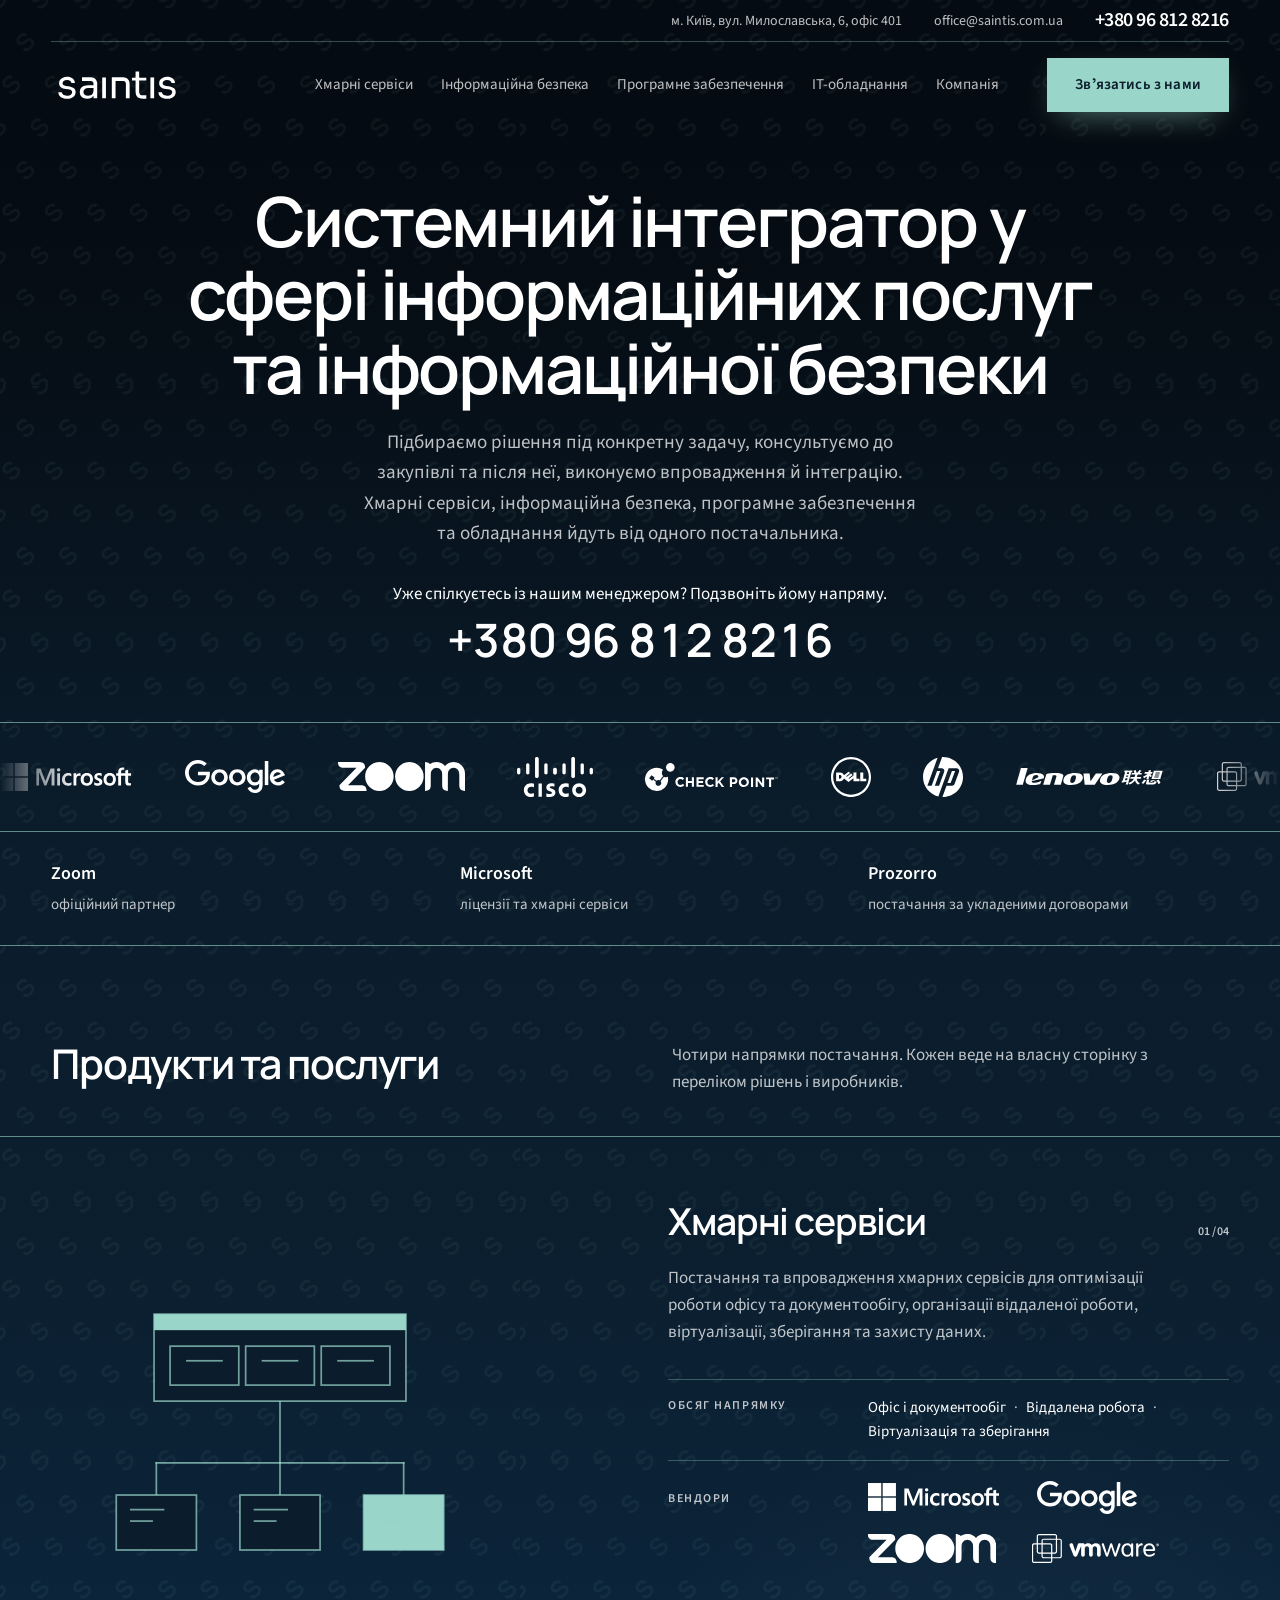
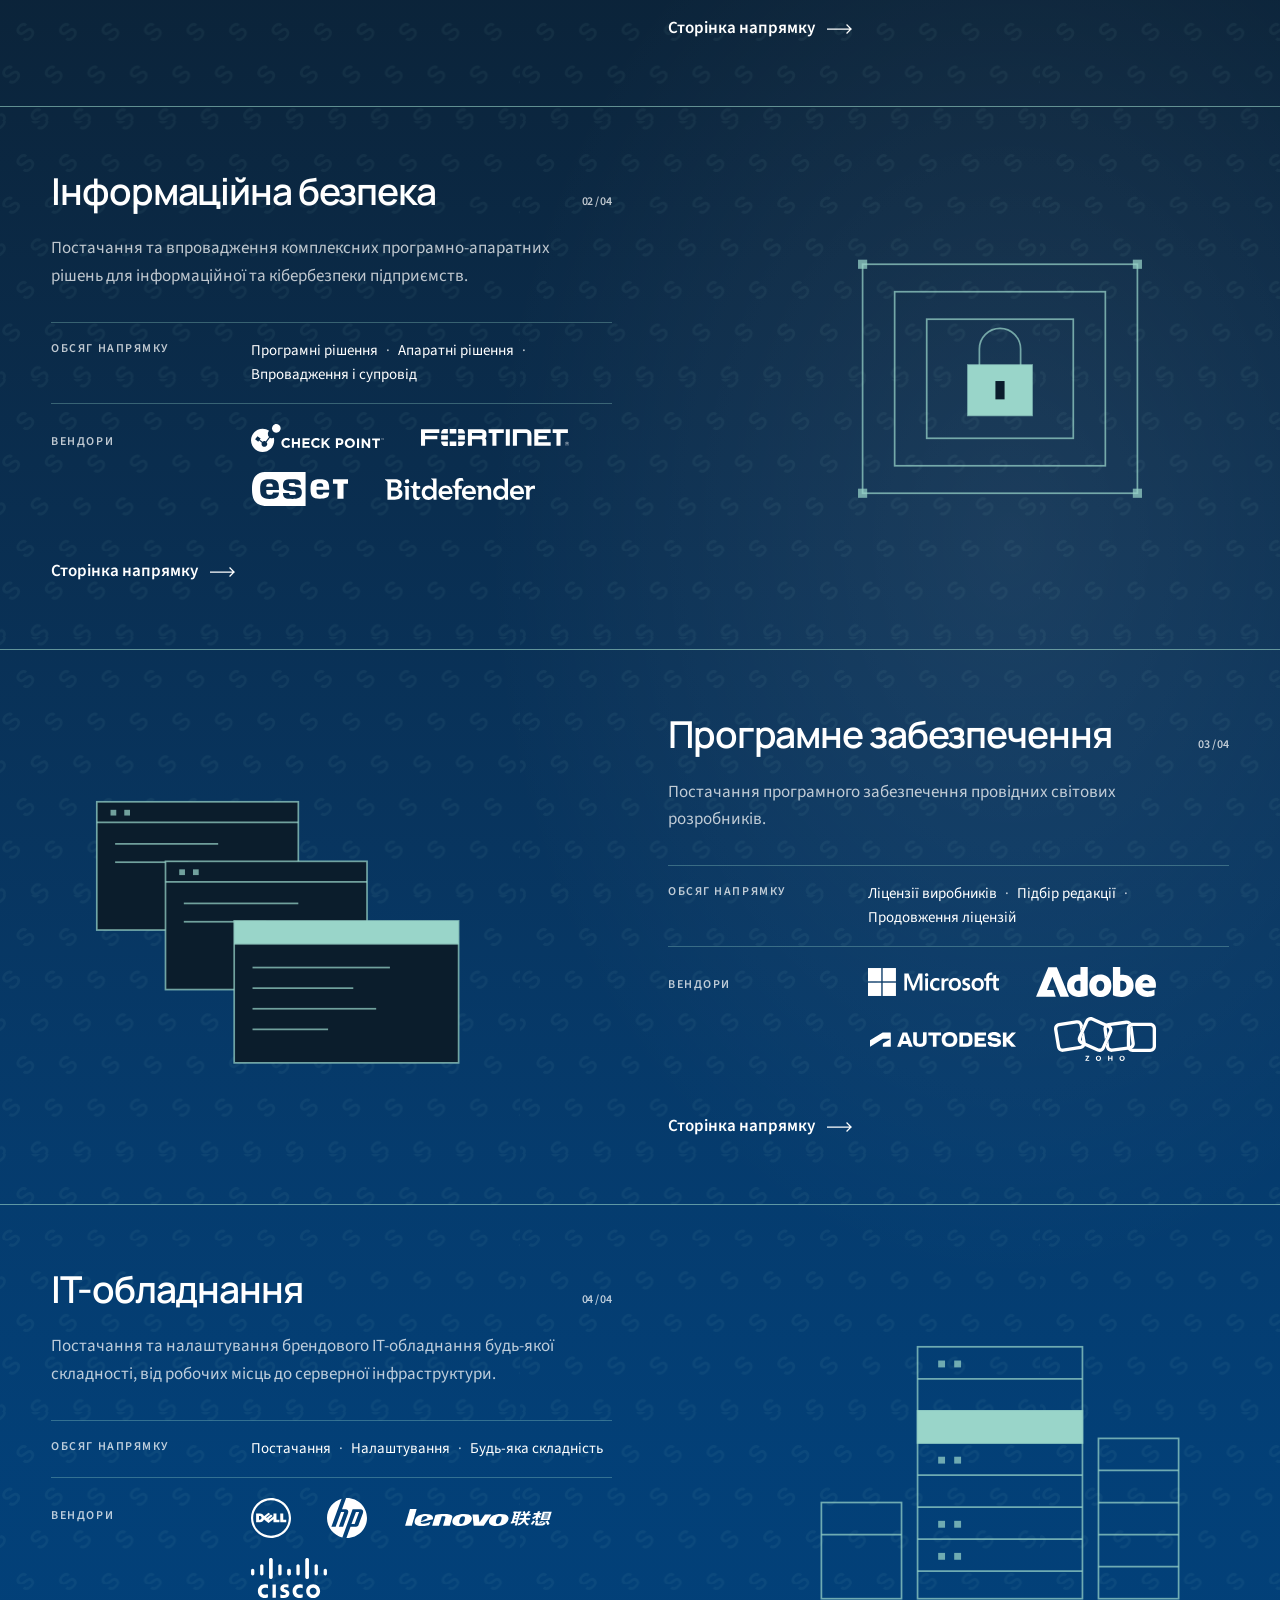
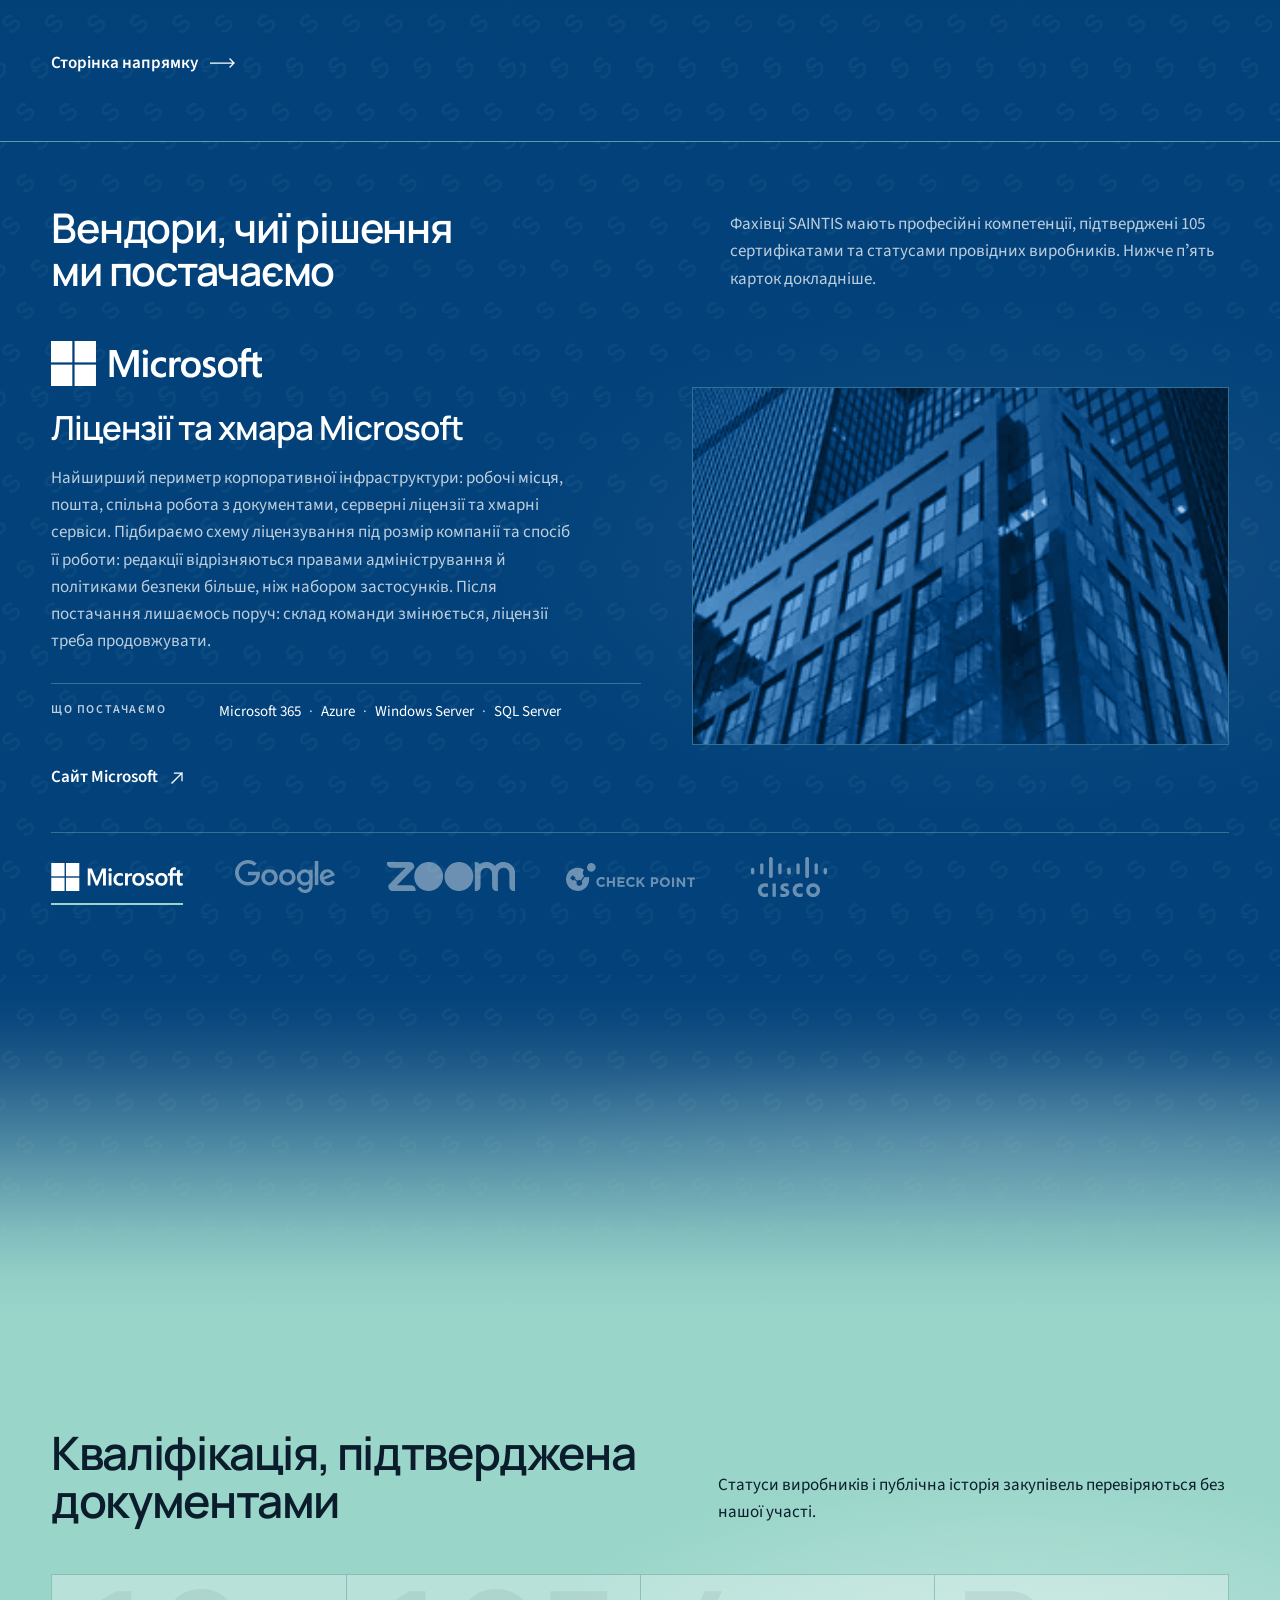
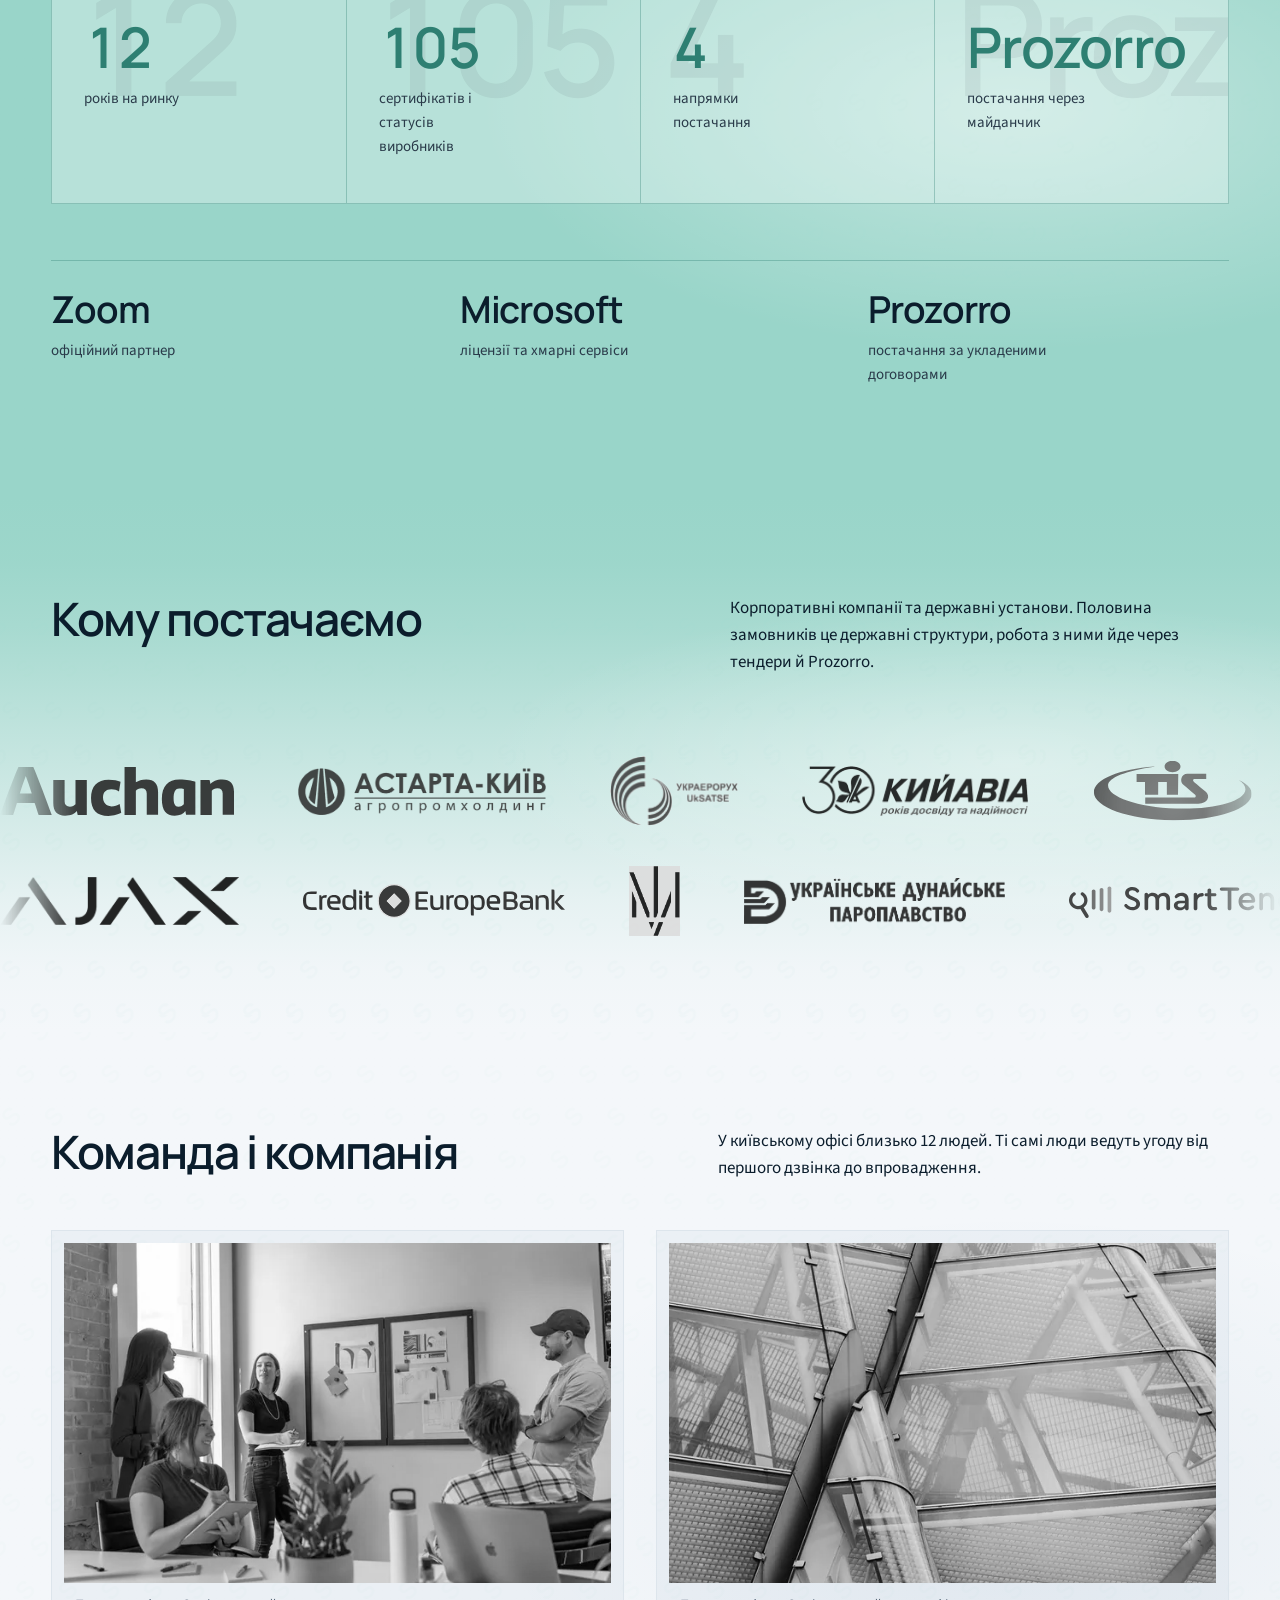
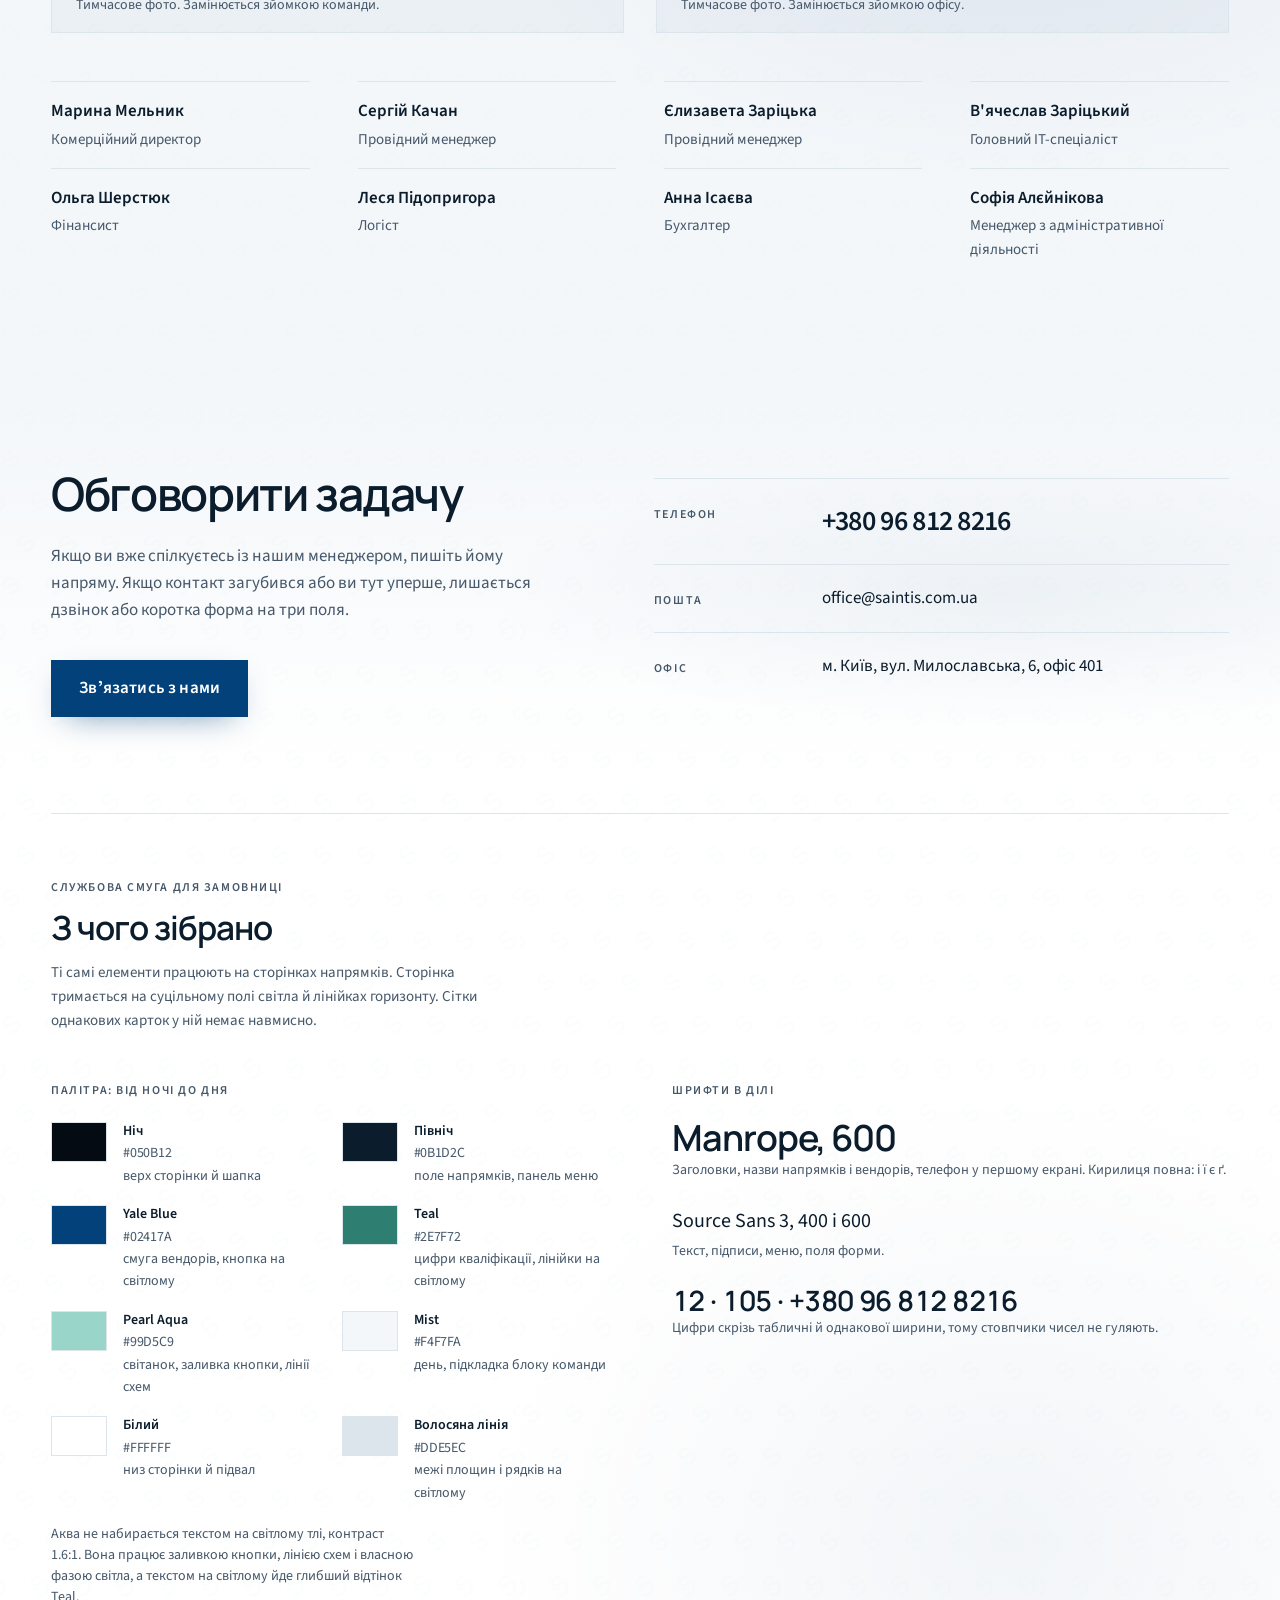
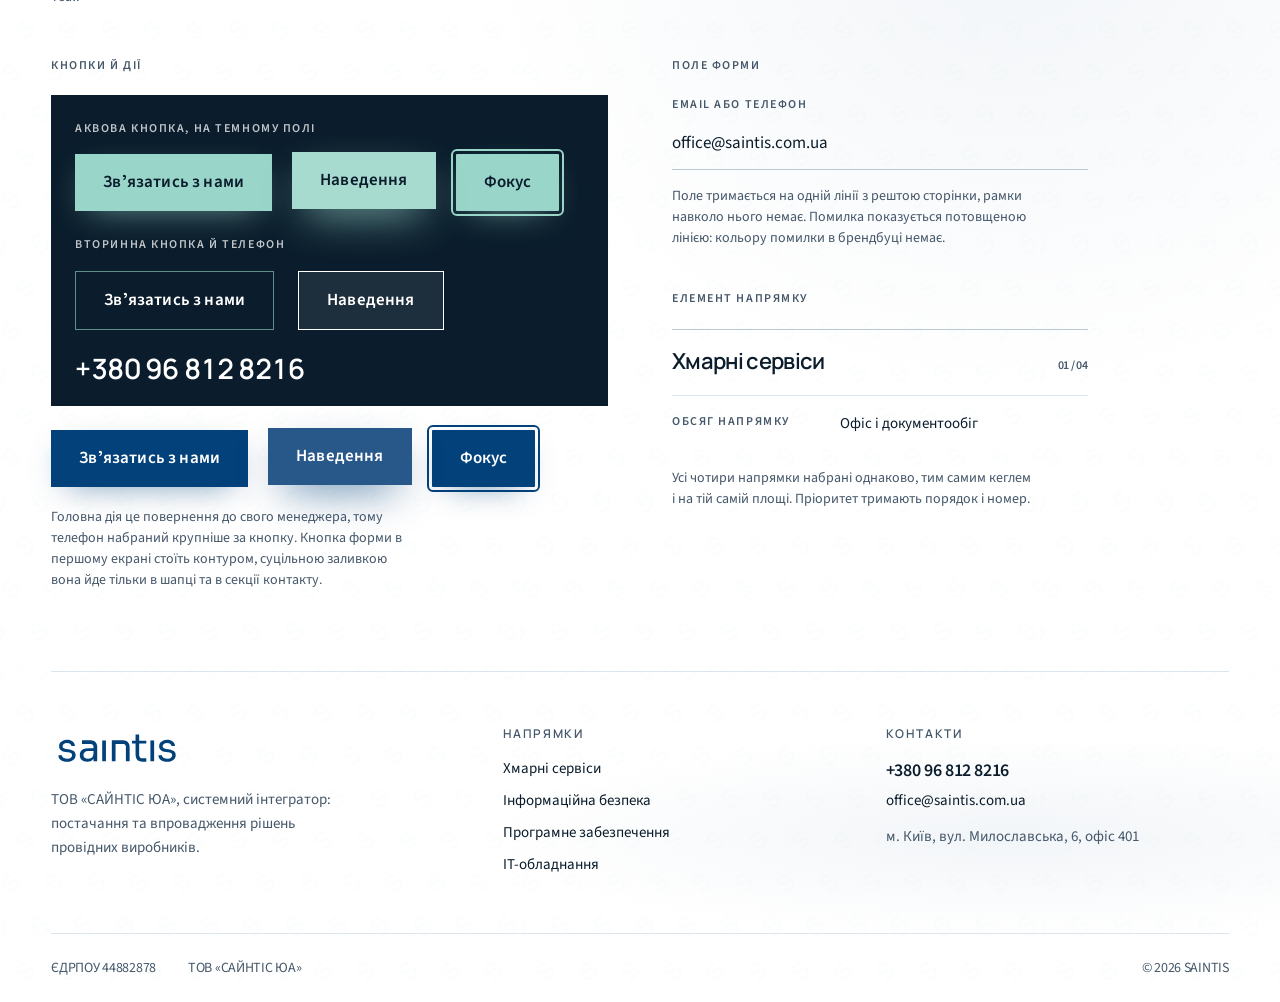
==== commit 276bfa2f: "Горизонт з правками (v11) і сторінка «Компанія» Co-Authored-By: Claude Opus 5.5 <noreply@anthropic.c" ====
--- a/v10/index.html
+++ b/v10/index.html
@@ -1,4 +1,4 @@
-<!DOCTYPE html><html lang="uk"><head><meta charset="utf-8"><meta name="viewport" content="width=device-width, initial-scale=1"><meta name="robots" content="noindex" /><title>Системний інтегратор SAINTIS, Київ</title><meta name="description" content="ТОВ «САЙНТІС ЮА», Київ: хмарні сервіси, інформаційна безпека, програмне забезпечення та ІТ-обладнання. 12 років на ринку, 105 сертифікатів і статусів виробників."><link rel="icon" href="/_astro/icon-tile.CX155H_2.png"><meta property="og:title" content="Системний інтегратор SAINTIS, Київ"><meta property="og:description" content="ТОВ «САЙНТІС ЮА», Київ: хмарні сервіси, інформаційна безпека, програмне забезпечення та ІТ-обладнання. 12 років на ринку, 105 сертифікатів і статусів виробників."><meta property="og:locale" content="uk_UA"><link rel="preconnect" href="https://fonts.googleapis.com"><link rel="preconnect" href="https://fonts.gstatic.com" crossorigin><link rel="stylesheet" href="https://fonts.googleapis.com/css2?family=Manrope:wght@400;600&family=Source+Sans+3:wght@400;600&display=swap"><link rel="stylesheet" href="/_astro/global.0gzCQnPe.css"><link rel="stylesheet" href="/_astro/index.CVCF7SFf.css"></head><body><!--
+<!DOCTYPE html><html lang="uk"><head><meta charset="utf-8"><meta name="viewport" content="width=device-width, initial-scale=1"><meta name="robots" content="noindex" /><title>Системний інтегратор SAINTIS, Київ</title><meta name="description" content="ТОВ «САЙНТІС ЮА», Київ: хмарні сервіси, інформаційна безпека, програмне забезпечення та ІТ-обладнання. 12 років на ринку, 105 сертифікатів і статусів виробників."><link rel="icon" href="/_astro/icon-tile.CX155H_2.png"><meta property="og:title" content="Системний інтегратор SAINTIS, Київ"><meta property="og:description" content="ТОВ «САЙНТІС ЮА», Київ: хмарні сервіси, інформаційна безпека, програмне забезпечення та ІТ-обладнання. 12 років на ринку, 105 сертифікатів і статусів виробників."><meta property="og:locale" content="uk_UA"><link rel="preconnect" href="https://fonts.googleapis.com"><link rel="preconnect" href="https://fonts.gstatic.com" crossorigin><link rel="stylesheet" href="https://fonts.googleapis.com/css2?family=Manrope:wght@400;600&family=Source+Sans+3:wght@400;600&display=swap"><link rel="stylesheet" href="/_astro/global.CYIT8djG.css"><link rel="stylesheet" href="/_astro/index.CVCF7SFf.css"></head><body><!--
       THESIS: A supplier page that is verified rather than sold to. One seamless
       light field runs night to day down the whole document; it refuses the
       centred SaaS hero, the icon-card grid and every section background.
